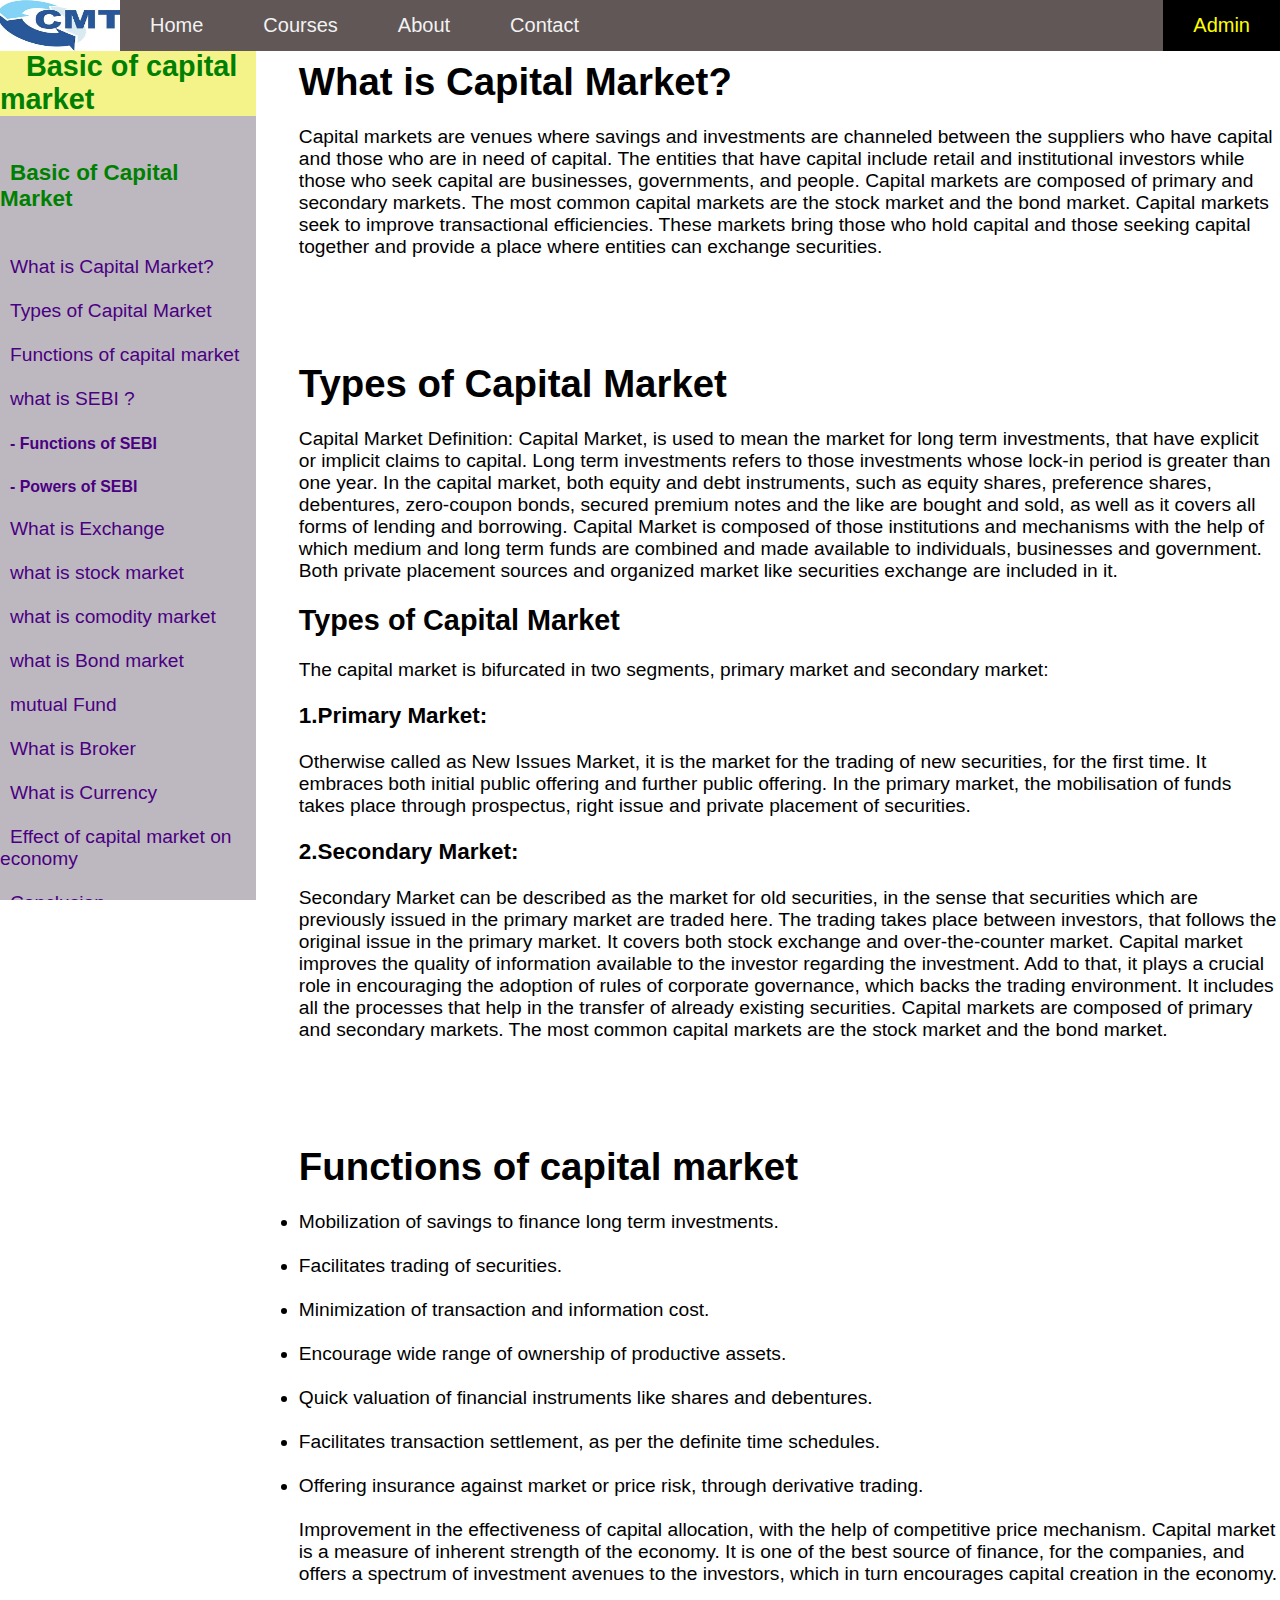
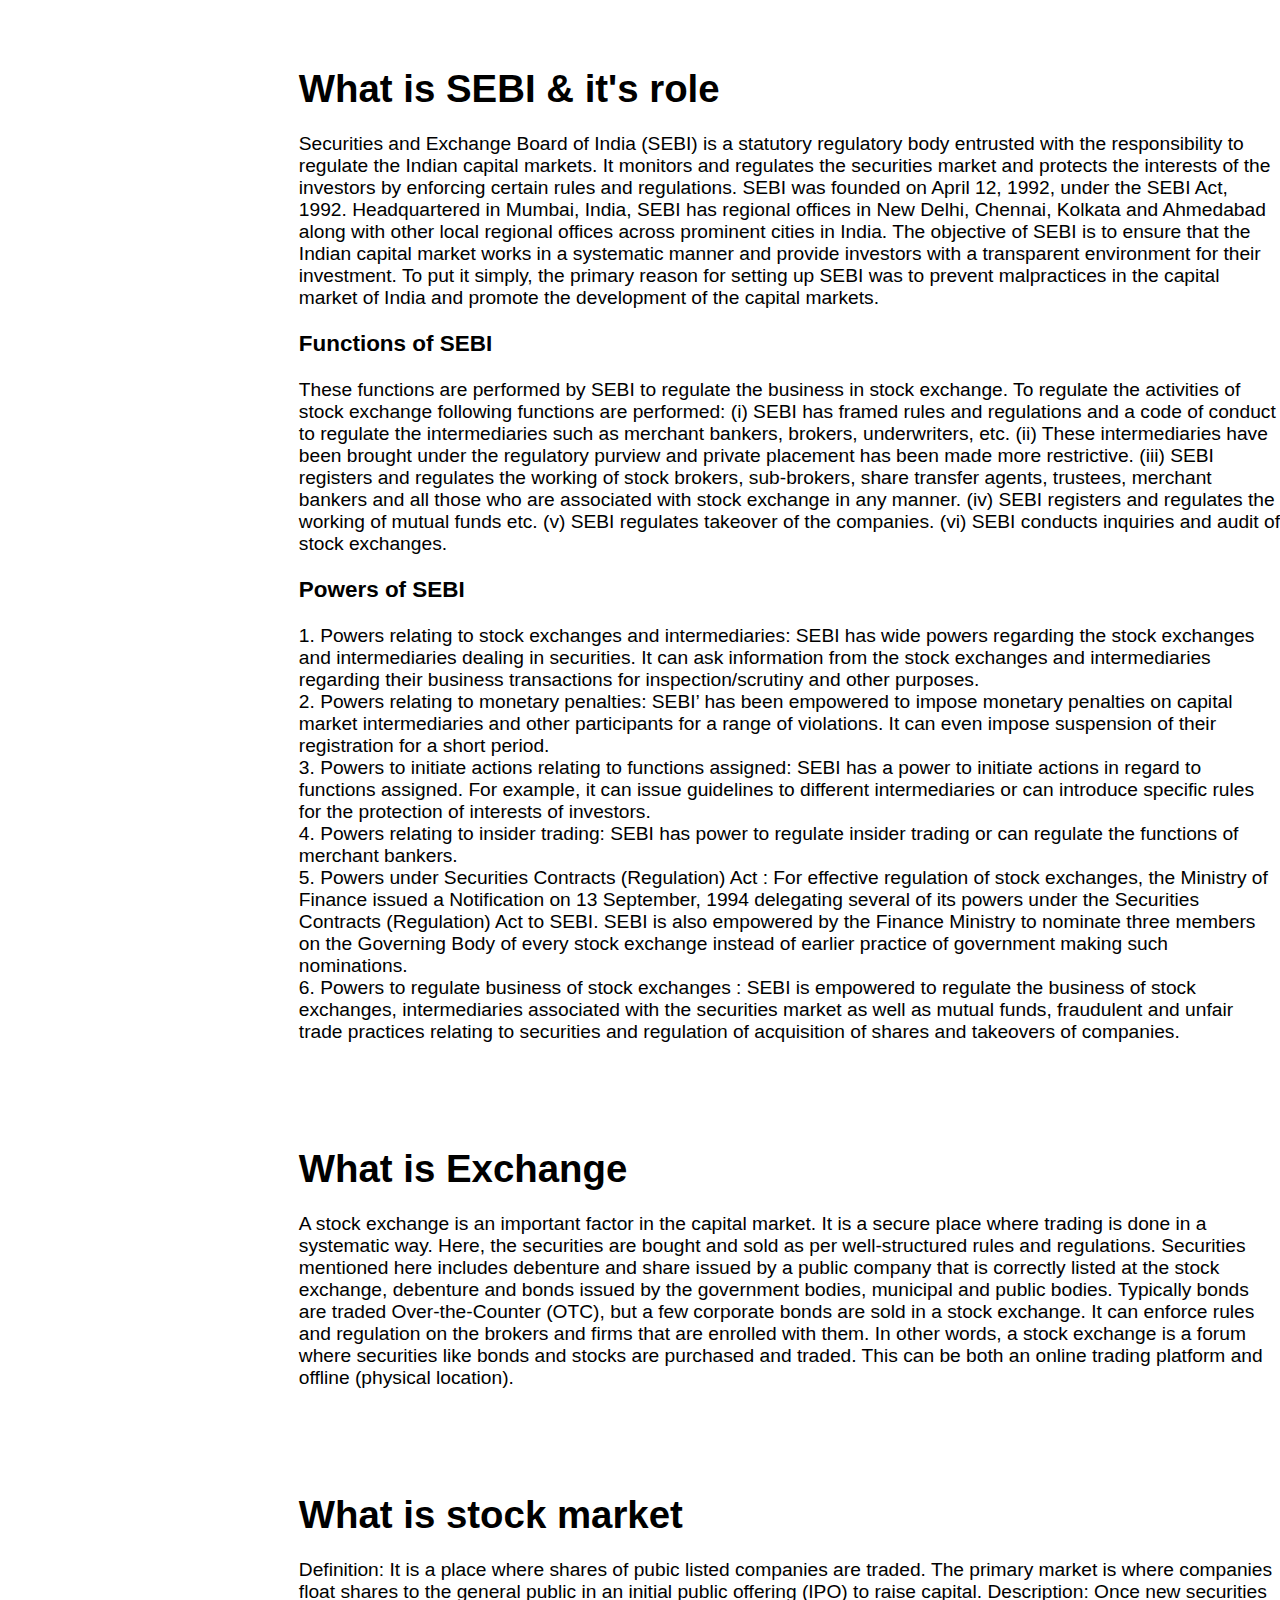
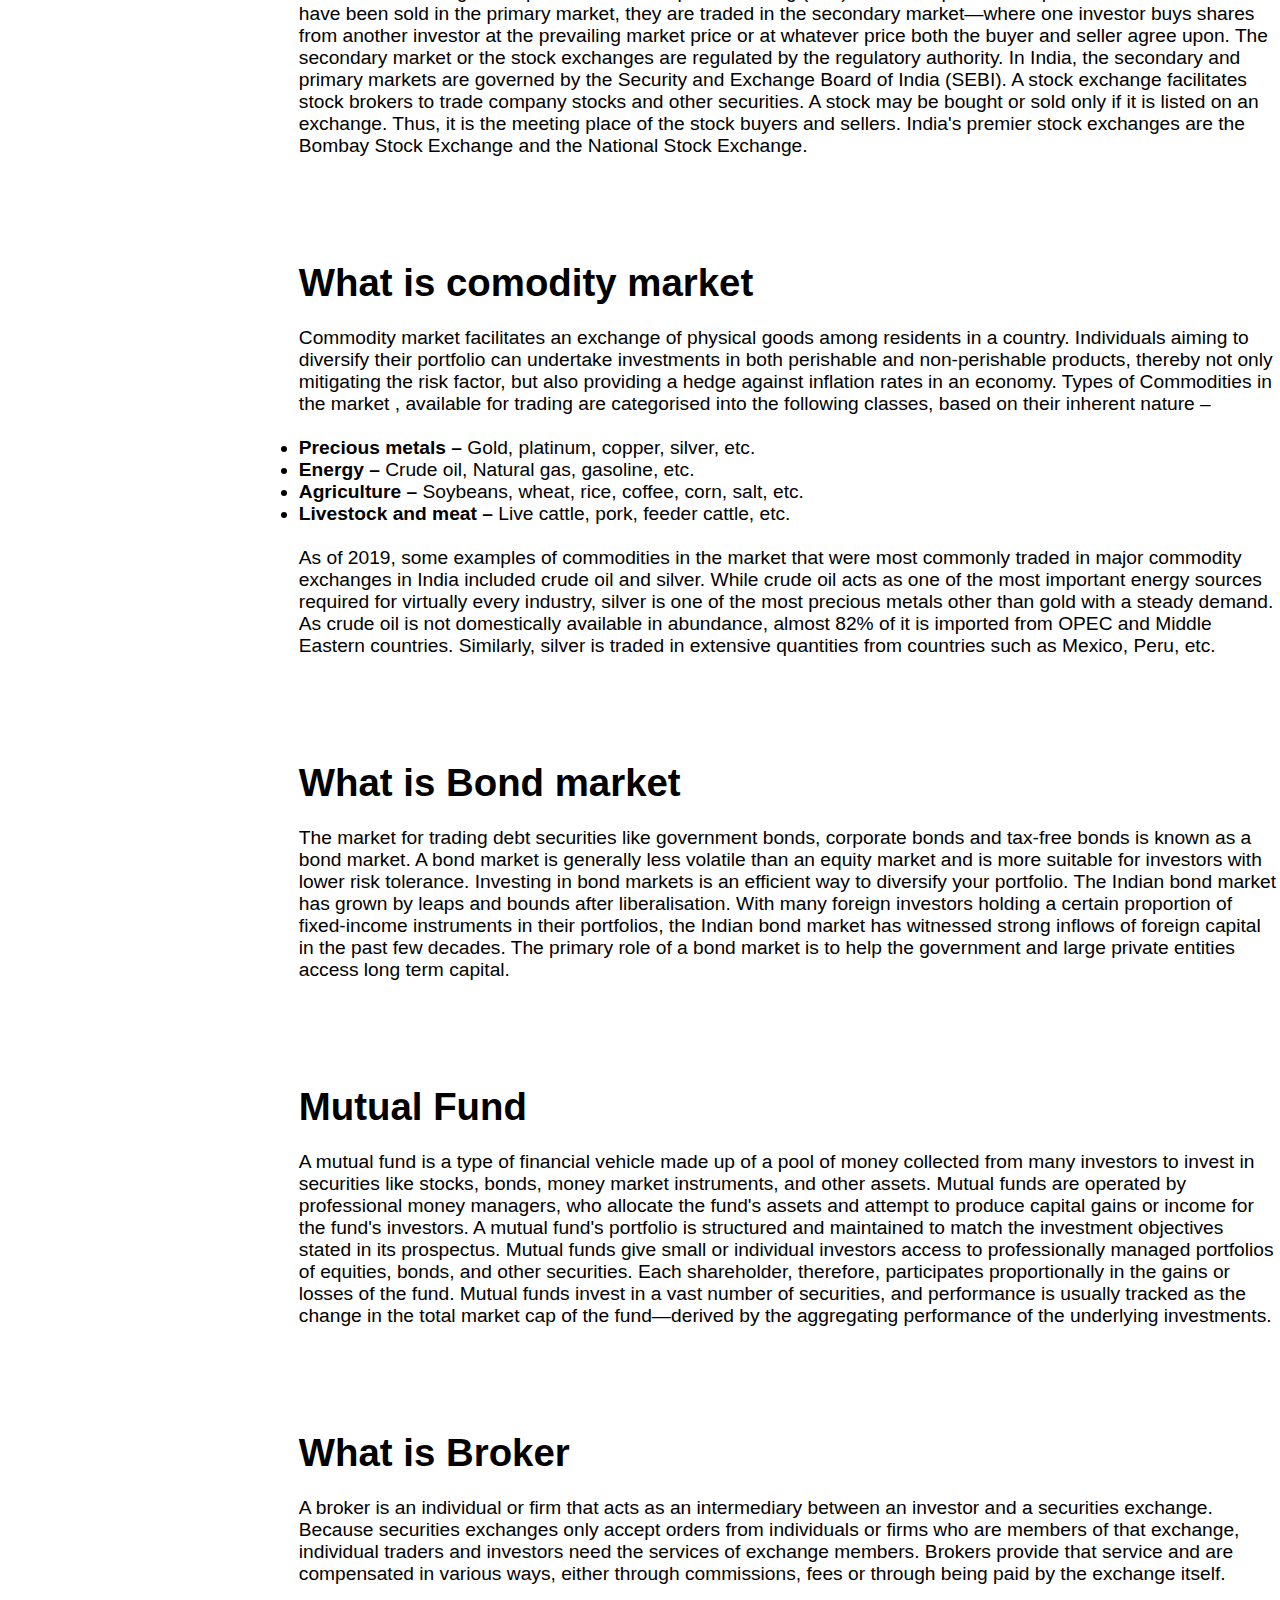
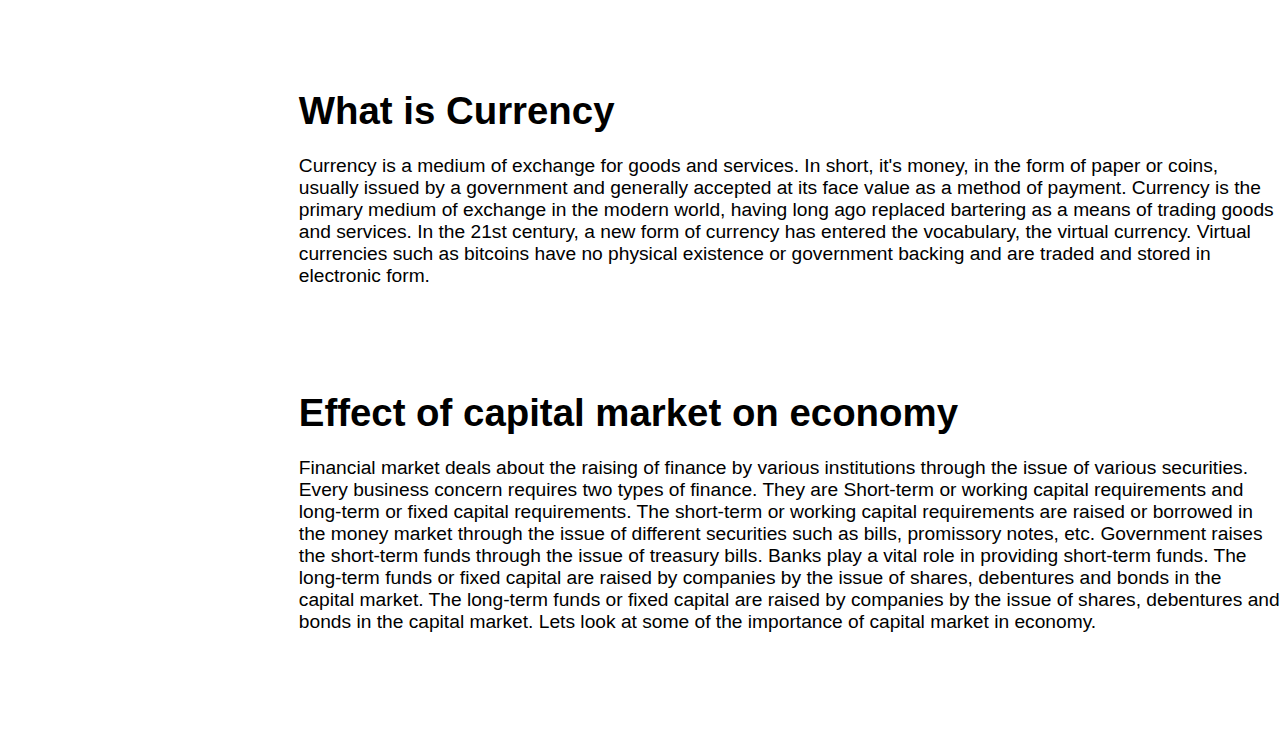
==== basic_cm.html @ cdf7323b "add some courses" ====
<head>
    <meta charset="UTF-8">
    <meta name="viewport" content="width=device-width, initial-scale=1.0">
    <title>Document</title>
    <link rel="stylesheet" href="course.css">

</head>

<body>
    <!-- navbar -->

    <div class="menu">
        <img class="m-i" src="img/logo.jpg">
        <a href="index.html#home">Home</a>
        <a href="index.html#course">Courses</a>
        <a href="index.html#about">About</a>
        <a href="index.html#contact">Contact</a>
        <div class="menu-right">
            <a href="admin.html">Admin</a>
        </div>
    </div>

    <nav class="sidebar">
        <div>
            <div class="text" style="background-color: rgb(243, 243, 137);">
                <h2 style="color: green;">&nbsp;&nbsp;Basic of&nbsp;capital market</h2>

            </div><br><br>
            <ul>
                <h3 id="h3" style="color: green;">Basic of Capital Market</h3><br><br>

                <li> <a href="#capital_market"> What is Capital Market?</a></li><br>
                <li> <a href="#types"> Types of Capital Market</a></li><br>
                <li> <a href="#function"> Functions of capital market</a></li><br>
                <li> <a href="#sebi"> what is SEBI ?</a> </li><br>
                <li> <a href="#SEBI_fun">
                        <h5> - Functions of SEBI </h5>
                    </a></li><br>
                <li> <a href="#SEBI_powers">
                        <h5> - Powers of SEBI</h5>
                    </a> </li><br>
                <li> <a href="#exchange"> What is Exchange </a></li><br>
                <li> <a href="#stock_market"> what is stock market </a></li><br>
                <li> <a href="#comodity"> what is comodity market </a></li><br>
                <li> <a href="#bond"> what is Bond market</a> </li><br>
                <li> <a href="#mf"> mutual Fund </a></li><br>
                <li> <a href="#broker"> What is Broker </a></li><br>
                <li> <a href="#currency"> What is Currency</a></li><br>
                <li> <a href="#effects"> Effect of capital market on economy</a></li><br>
                <li> <a href="#conclusion"> Conclusion</a></li><br>

            </ul>
        </div>
    </nav>

    <div class="discription">
        <section id="capital_market">
            <h1>What is Capital Market?</h1><br>
            <p>Capital markets are venues where savings and investments are channeled between the suppliers who have
                capital and those who are in need of capital. The entities that have capital include retail and
                institutional investors while those who seek capital are businesses, governments, and people.

                Capital markets are composed of primary and secondary markets. The most common capital markets are the
                stock market and the bond market.

                Capital markets seek to improve transactional efficiencies. These markets bring those who hold capital
                and those seeking capital together and provide a place where entities can exchange securities.</p>
        </section><br><br>
        <section id="types">
            <h1>Types of Capital Market</h1><br>
            <p>Capital Market
                Definition: Capital Market, is used to mean the market for long term investments, that have explicit or
                implicit claims to capital. Long term investments refers to those investments whose lock-in period is
                greater than one year.

                In the capital market, both equity and debt instruments, such as equity shares, preference shares,
                debentures, zero-coupon bonds, secured premium notes and the like are bought and sold, as well as it
                covers all forms of lending and borrowing.

                Capital Market is composed of those institutions and mechanisms with the help of which medium and long
                term funds are combined and made available to individuals, businesses and government. Both private
                placement sources and organized market like securities exchange are included in it.
            <ul><br>

                <h2> Types of Capital Market</h2><br>
                The capital market is bifurcated in two segments, primary market and secondary market:
                <br><br>

                <h3>1.Primary Market:</h3><br> Otherwise called as New Issues Market, it is the market for the trading
                of new
                securities, for the first time. It embraces both initial public offering and further public offering. In
                the primary market, the mobilisation of funds takes place through prospectus, right issue and private
                placement of securities. <br><br>

                <h3>2.Secondary Market:</h3><br> Secondary Market can be described as the market for old securities, in
                the
                sense that
                securities which are previously issued in the primary market are traded here. The trading takes place
                between investors, that follows the original issue in the primary market. It covers both stock exchange
                and over-the-counter market.
                Capital market improves the quality of information available to the investor regarding the investment.
                Add to that, it plays a crucial role in encouraging the adoption of rules of corporate governance, which
                backs the trading environment. It includes all the processes that help in the transfer of already
                existing securities.


                Capital markets are composed of primary and secondary markets. The most common capital markets are the
                stock market and the bond market.</p>
        </section><br><br>
        <section id="function">
            <h1>Functions of capital market</h1><br>
            <p>
            <ul>
                <li>Mobilization of savings to finance long term investments.</li><br>
                <li>Facilitates trading of securities.</li><br>
                <li>Minimization of transaction and information cost.</li><br>
                <li> Encourage wide range of ownership of productive assets.</li><br>
                <li> Quick valuation of financial instruments like shares and debentures.</li><br>
                <li>Facilitates transaction settlement, as per the definite time schedules.</li><br>
                <li>Offering insurance against market or price risk, through derivative trading.</li><br>
            </ul>
            Improvement in the effectiveness of capital allocation, with the help of competitive price mechanism.
            Capital market is a measure of inherent strength of the economy. It is one of the best source of
            finance, for the companies, and offers a spectrum of investment avenues to the investors, which in turn
            encourages capital creation in the economy.</p><br>

        </section>
        <section id="sebi">
            <h1>What is SEBI & it's role</h1><br>
            Securities and Exchange Board of India (SEBI) is a statutory regulatory body entrusted with the
            responsibility to regulate the Indian capital markets. It monitors and regulates the securities market and
            protects the interests of the investors by enforcing certain rules and regulations.

            SEBI was founded on April 12, 1992, under the SEBI Act, 1992. Headquartered in Mumbai, India, SEBI has
            regional offices in New Delhi, Chennai, Kolkata and Ahmedabad along with other local regional offices across
            prominent cities in India.

            The objective of SEBI is to ensure that the Indian capital market works in a systematic manner and provide
            investors with a transparent environment for their investment. To put it simply, the primary reason for
            setting up SEBI was to prevent malpractices in the capital market of India and promote the development of
            the capital markets.<br><br>

            <div id="SEBI_fun">
                <h3>Functions of SEBI</h3><br>
                <p>These functions are performed by SEBI to regulate the business in stock exchange. To regulate the
                    activities of stock exchange following functions are performed:

                    (i) SEBI has framed rules and regulations and a code of conduct to regulate the intermediaries such
                    as merchant bankers, brokers, underwriters, etc.

                    (ii) These intermediaries have been brought under the regulatory purview and private placement has
                    been made more restrictive.

                    (iii) SEBI registers and regulates the working of stock brokers, sub-brokers, share transfer agents,
                    trustees, merchant bankers and all those who are associated with stock exchange in any manner.

                    (iv) SEBI registers and regulates the working of mutual funds etc.

                    (v) SEBI regulates takeover of the companies.

                    (vi) SEBI conducts inquiries and audit of stock exchanges.</p>
            </div><br>
            <div id="SEBI_powers">
                <h3>Powers of SEBI</h3><br>
                <p>1. Powers relating to stock exchanges and intermediaries: SEBI has wide powers
                    regarding the stock exchanges and intermediaries dealing in securities. It can ask
                    information from the stock exchanges and intermediaries regarding their business
                    transactions for inspection/scrutiny and other purposes.<br>
                    2. Powers relating to monetary penalties: SEBI’ has been empowered to impose
                    monetary penalties on capital market intermediaries and other participants for a
                    range of violations. It can even impose suspension of their registration for a short
                    period.<br>
                    3. Powers to initiate actions relating to functions assigned: SEBI has a power to
                    initiate actions in regard to functions assigned. For example, it can issue guidelines to
                    different intermediaries or can introduce specific rules for the protection of interests of
                    investors.<br>
                    4. Powers relating to insider trading: SEBI has power to regulate insider trading or
                    can regulate the functions of merchant bankers.<br>
                    5. Powers under Securities Contracts (Regulation) Act : For effective regulation of
                    stock exchanges, the Ministry of Finance issued a Notification on 13 September,
                    1994 delegating several of its powers under the Securities Contracts (Regulation) Act
                    to SEBI. SEBI is also empowered by the Finance Ministry to nominate three
                    members on the Governing Body of every stock exchange instead of earlier practice
                    of government making such nominations.<br>
                    6. Powers to regulate business of stock exchanges : SEBI is empowered to regulate
                    the business of stock exchanges, intermediaries associated with the securities
                    market as well as mutual funds, fraudulent and unfair trade practices relating to
                    securities and regulation of acquisition of shares and takeovers of companies.

                </p>
            </div>
        </section><br><br>
        <section id="exchange">
            <h1>What is Exchange </h1><br>
            <p> A stock exchange is an important factor in the capital market. It is a secure place where trading is
                done
                in a systematic way. Here, the securities are bought and sold as per well-structured rules and
                regulations. Securities mentioned here includes debenture and share issued by a public company that is
                correctly listed at the stock exchange, debenture and bonds issued by the government bodies, municipal
                and public bodies.
                Typically bonds are traded Over-the-Counter (OTC), but a few corporate bonds are sold in a stock
                exchange. It can enforce rules and regulation on the brokers and firms that are enrolled with them. In
                other words, a stock exchange is a forum where securities like bonds and stocks are purchased and
                traded. This can be both an online trading platform and offline (physical location).</p>
        </section><br><br>
        <section id="stock_market">
            <h1>What is stock market</h1><br>
            <p>Definition: It is a place where shares of pubic listed companies are traded. The primary market is where
                companies float shares to the general public in an initial public offering (IPO) to raise capital.

                Description: Once new securities have been sold in the primary market, they are traded in the secondary
                market—where one investor buys shares from another investor at the prevailing market price or at
                whatever price both the buyer and seller agree upon. The secondary market or the stock exchanges are
                regulated by the regulatory authority. In India, the secondary and primary markets are governed by the
                Security and Exchange Board of India (SEBI).

                A stock exchange facilitates stock brokers to trade company stocks and other securities. A stock may be
                bought or sold only if it is listed on an exchange. Thus, it is the meeting place of the stock buyers
                and sellers. India's premier stock exchanges are the Bombay Stock Exchange and the National Stock
                Exchange.</p>
        </section><br><br>
        <section id="comodity">
            <h1>What is comodity market</h1><br>
            <p>Commodity market facilitates an exchange of physical goods among residents in a country. Individuals
                aiming to diversify their portfolio can undertake investments in both perishable and non-perishable
                products, thereby not only mitigating the risk factor, but also providing a hedge against inflation
                rates in an economy.

                Types of Commodities in the market , available for trading are categorised into the following classes,
                based on their inherent nature – <br><br>
            <ul>
                <li><b>Precious metals –</b> Gold, platinum, copper, silver, etc.</li>
                <li> <b>Energy –</b> Crude oil, Natural gas, gasoline, etc.</li>
                <li> <b>Agriculture –</b> Soybeans, wheat, rice, coffee, corn, salt, etc.</li>
                <li> <b>Livestock and meat –</b> Live cattle, pork, feeder cattle, etc.</li>
            </ul><br>

            As of 2019, some examples of commodities in the market that were most commonly traded in major commodity
            exchanges in India included crude oil and silver. While crude oil acts as one of the most important
            energy sources required for virtually every industry, silver is one of the most precious metals other
            than gold with a steady demand.

            As crude oil is not domestically available in abundance, almost 82% of it is imported from OPEC and
            Middle Eastern countries. Similarly, silver is traded in extensive quantities from countries such as
            Mexico, Peru, etc.</p>

        </section><br><br>
        <section id="bond">
            <h1>What is Bond market</h1><br>
            <p>The market for trading debt securities like government bonds, corporate bonds and tax-free bonds is known
                as a bond market. A bond market is generally less volatile than an equity market and is more suitable
                for investors with lower risk tolerance. Investing in bond markets is an efficient way to diversify your
                portfolio. The Indian bond market has grown by leaps and bounds after liberalisation. With many foreign
                investors holding a certain proportion of fixed-income instruments in their portfolios, the Indian bond
                market has witnessed strong inflows of foreign capital in the past few decades. The primary role of a
                bond market is to help the government and large private entities access long term capital.</p>
        </section><br><br>
        <section id="mf">
            <h1>Mutual Fund</h1><br>
            <p>A mutual fund is a type of financial vehicle made up of a pool of money collected from many investors to
                invest in securities like stocks, bonds, money market instruments, and other assets. Mutual funds are
                operated by professional money managers, who allocate the fund's assets and attempt to produce capital
                gains or income for the fund's investors. A mutual fund's portfolio is structured and maintained to
                match the investment objectives stated in its prospectus.

                Mutual funds give small or individual investors access to professionally managed portfolios of equities,
                bonds, and other securities. Each shareholder, therefore, participates proportionally in the gains or
                losses of the fund. Mutual funds invest in a vast number of securities, and performance is usually
                tracked as the change in the total market cap of the fund—derived by the aggregating performance of the
                underlying investments.</p>

        </section><br><br>
        <section id="broker">
            <h1>What is Broker</h1><br>
            <p>A broker is an individual or firm that acts as an intermediary between an investor and a securities
                exchange. Because securities exchanges only accept orders from individuals or firms who are members of
                that exchange, individual traders and investors need the services of exchange members. Brokers provide
                that service and are compensated in various ways, either through commissions, fees or through being paid
                by the exchange itself.﻿</p>

        </section><br><br>
        <section id="currency">
            <h1>What is Currency</h1><br>
            <p>Currency is a medium of exchange for goods and services. In short, it's money, in the form of paper or
                coins, usually issued by a government and generally accepted at its face value as a method of payment.

                Currency is the primary medium of exchange in the modern world, having long ago replaced bartering as a
                means of trading goods and services.

                In the 21st century, a new form of currency has entered the vocabulary, the virtual currency. Virtual
                currencies such as bitcoins have no physical existence or government backing and are traded and stored
                in electronic form.</p>

        </section><br><br>
        <section id="effects">
            <h1>Effect of capital market on economy</h1><br>
            <p>Financial market deals about the raising of finance by various institutions through the issue of various
                securities. Every business concern requires two types of finance. They are Short-term or working capital
                requirements and long-term or fixed capital requirements. The short-term or working capital requirements
                are raised or borrowed in the money market through the issue of different securities such as bills,
                promissory notes, etc.

                Government raises the short-term funds through the issue of treasury bills. Banks play a vital role in
                providing short-term funds. The long-term funds or fixed capital are raised by companies by the issue of
                shares, debentures and bonds in the capital market. The long-term funds or fixed capital are raised by
                companies by the issue of shares, debentures and bonds in the capital market. Lets look at some of the
                importance of capital market in economy.</p><br><br><br><br><br>

    </div>



</body>


</html>
---- course.css ----
* {
    padding: 0;
    margin: 0;
    font-family: Arial, Helvetica, sans-serif;
}

.main-page {
    background-color: #e8ebf0;
}

/* nav */

.menu a {
    float: left;
    color: #f2f2f2;
    text-align: center;
    padding: 14px 30px;
    text-decoration: none;
    font-size: 20px;
}

.menu {
    width: 100%;
    position: fixed;
    background-color: rgb(97, 87, 87);
    z-index: 80;
    overflow: hidden;
}

.m-i {
    float: left;
    height: 51px;
    width: 120px;
}

.menu-right a {
    background-color: black;
    float: right;
    color: yellow;
}

.menu-right {
    float: right;
}

.menu a:hover {
    background-color: rgb(33, 192, 33);
    color: black;
    transition: 0.40s;
}

.menu-right a:hover {
    background-color: skyblue;
    color: black;
}

.text {
    padding-top: 50px;
}

.sidebar {
    list-style-type: none;
    display: block;
    position: fixed;
    width: 20%;
    height: 100%;
    /* left: 0; */
    /* top: 0; */
    background: rgb(189, 184, 192);
    text-align: left;
    font-size: larger;
    /* padding-left: 10px; */
    overflow-y: scroll;
    text-indent: 10px;
}

.sidebar li a {
    color: indigo;
    text-decoration: none;
    cursor: pointer;
}

.sidebar li a:hover {
    background-color: rgb(153, 147, 147);
}
.discription {
    margin-left: 21%;
    font-size: larger;
    padding-left: 30px;
    /* position: sticky; */
}

.discription h1 {
    padding-top: 60px;
}
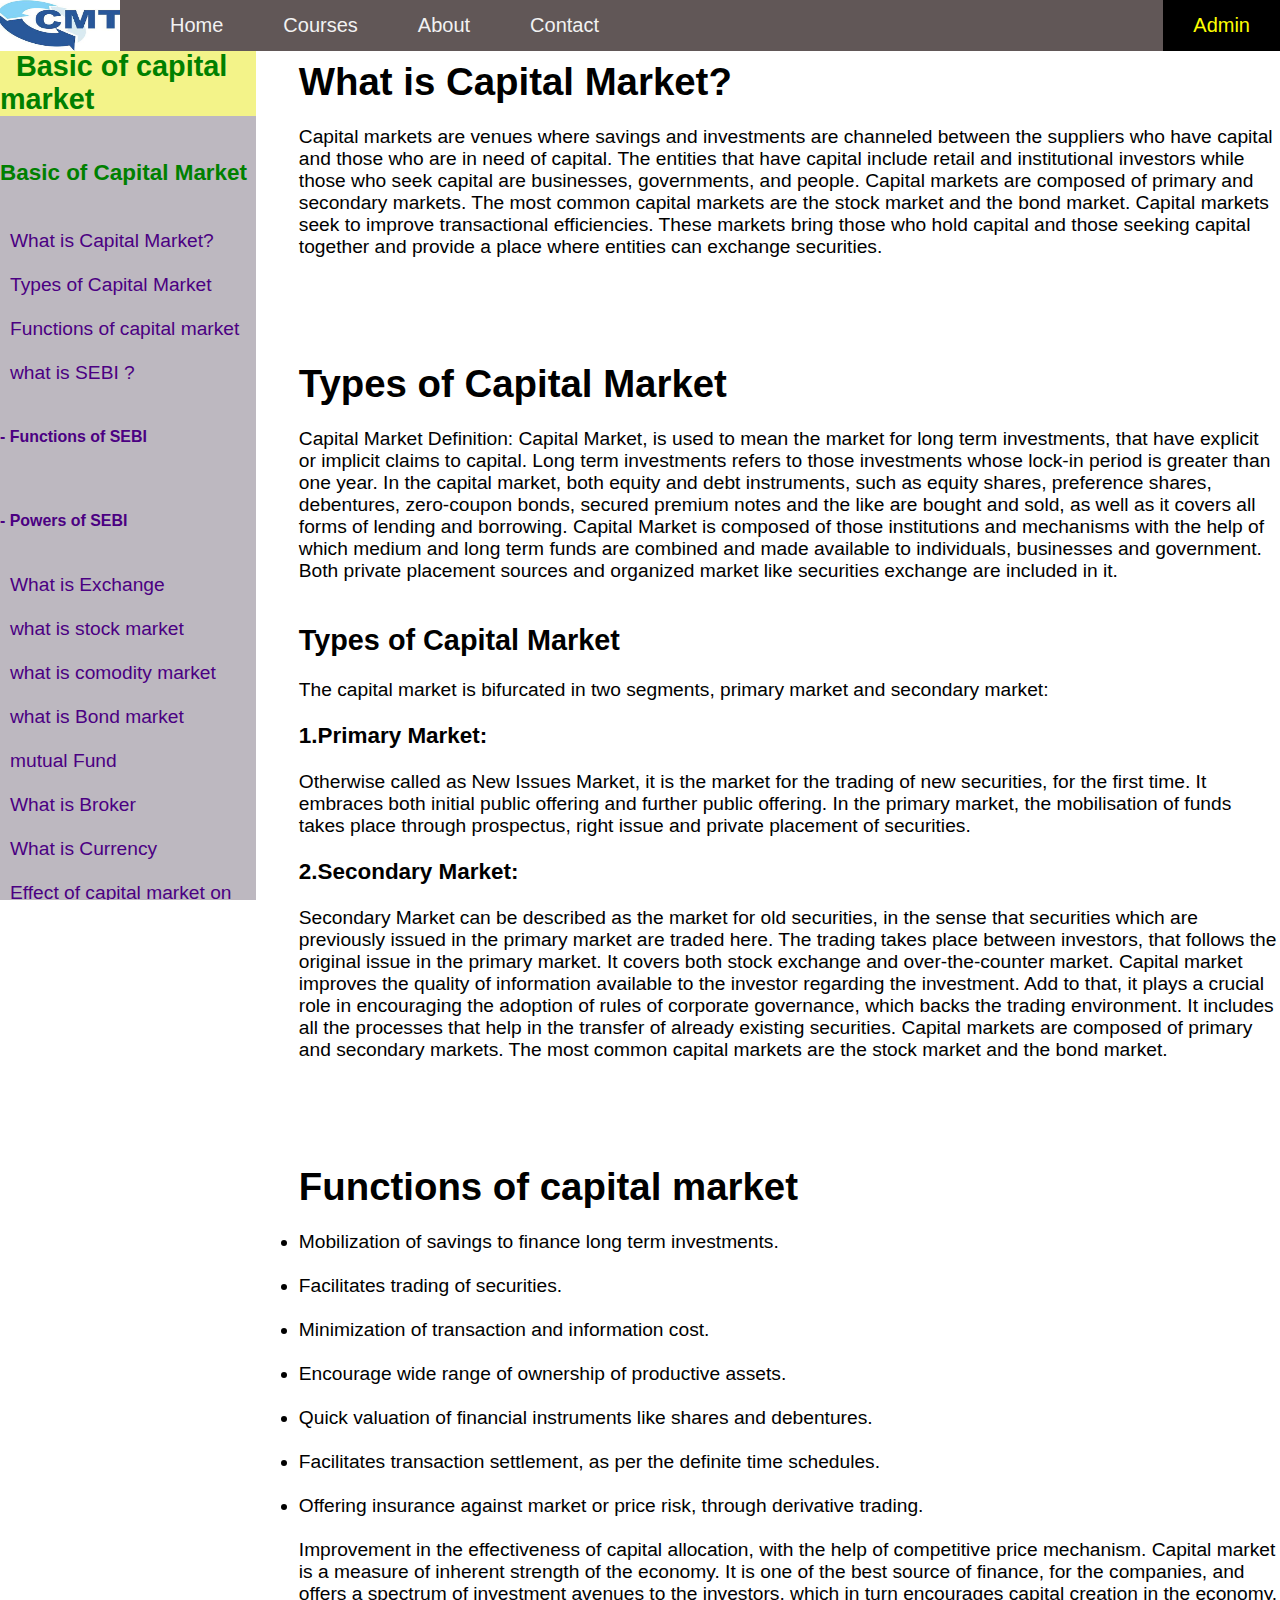
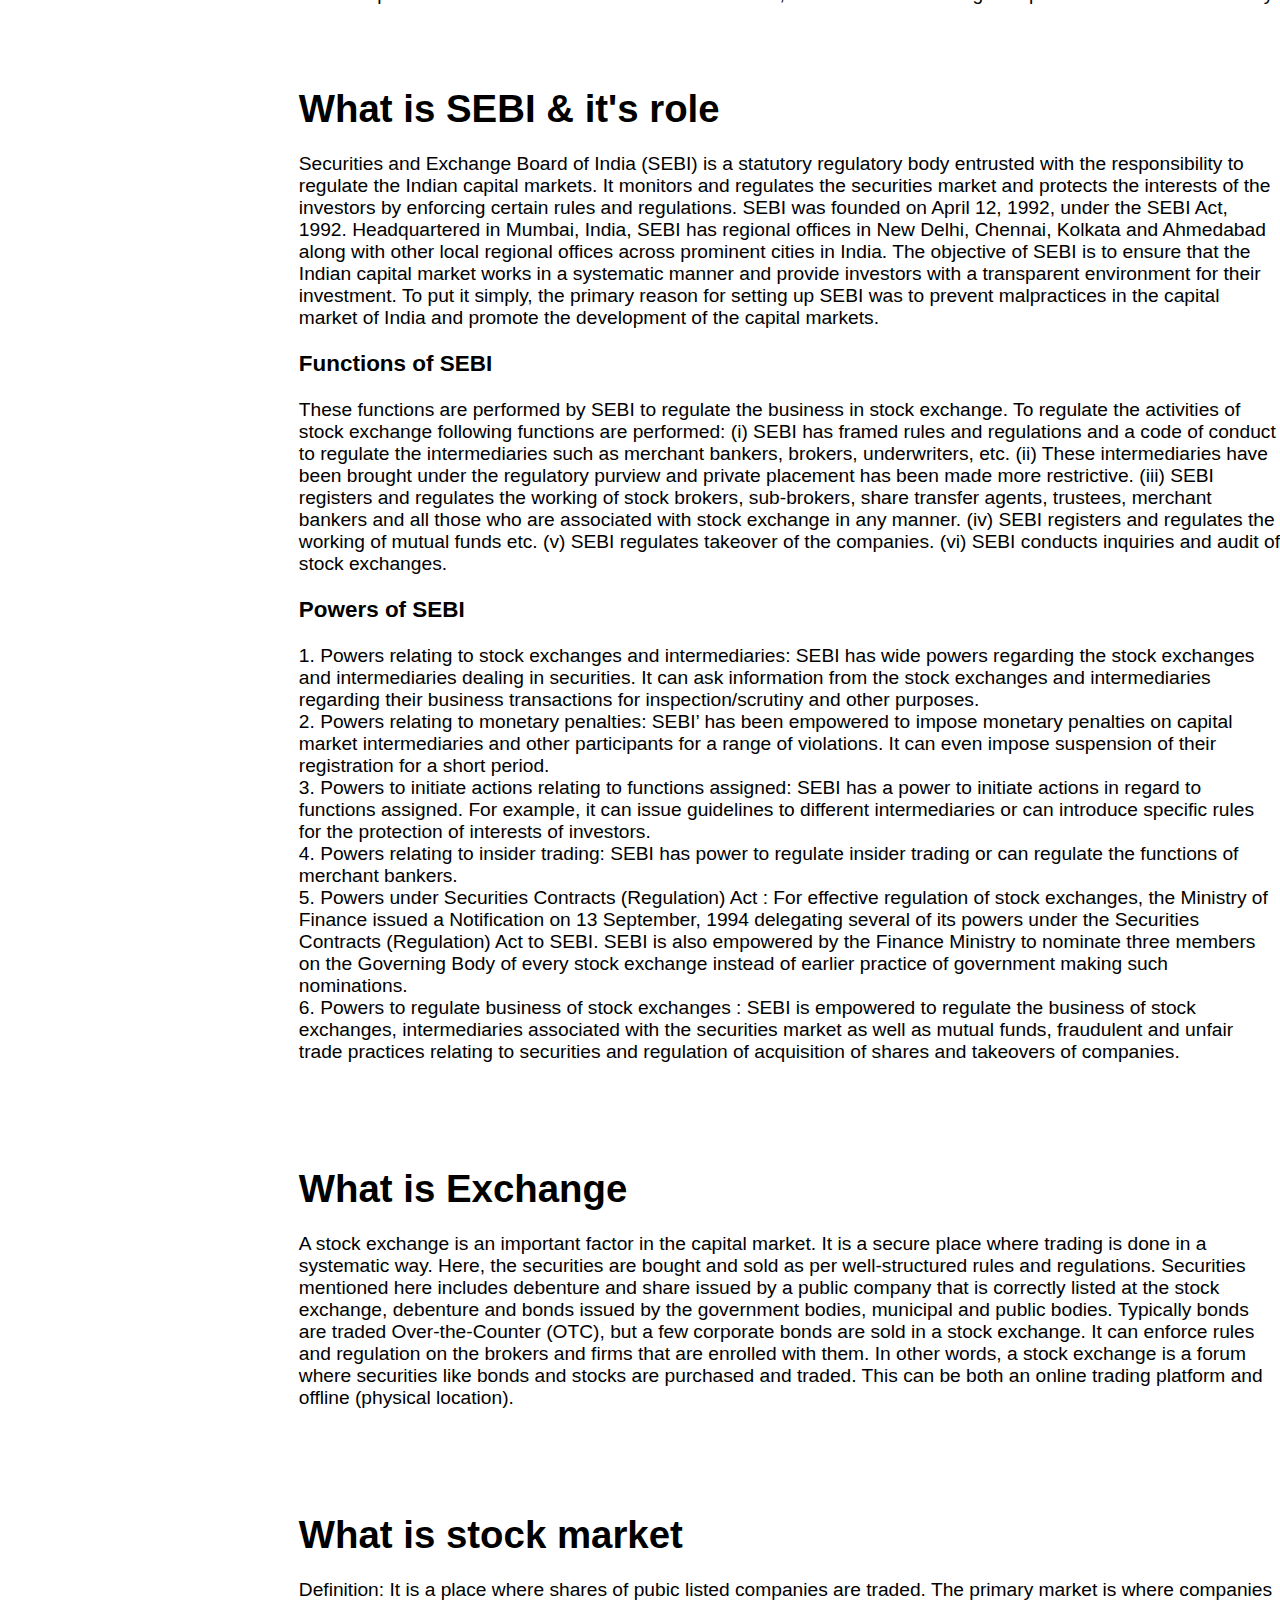
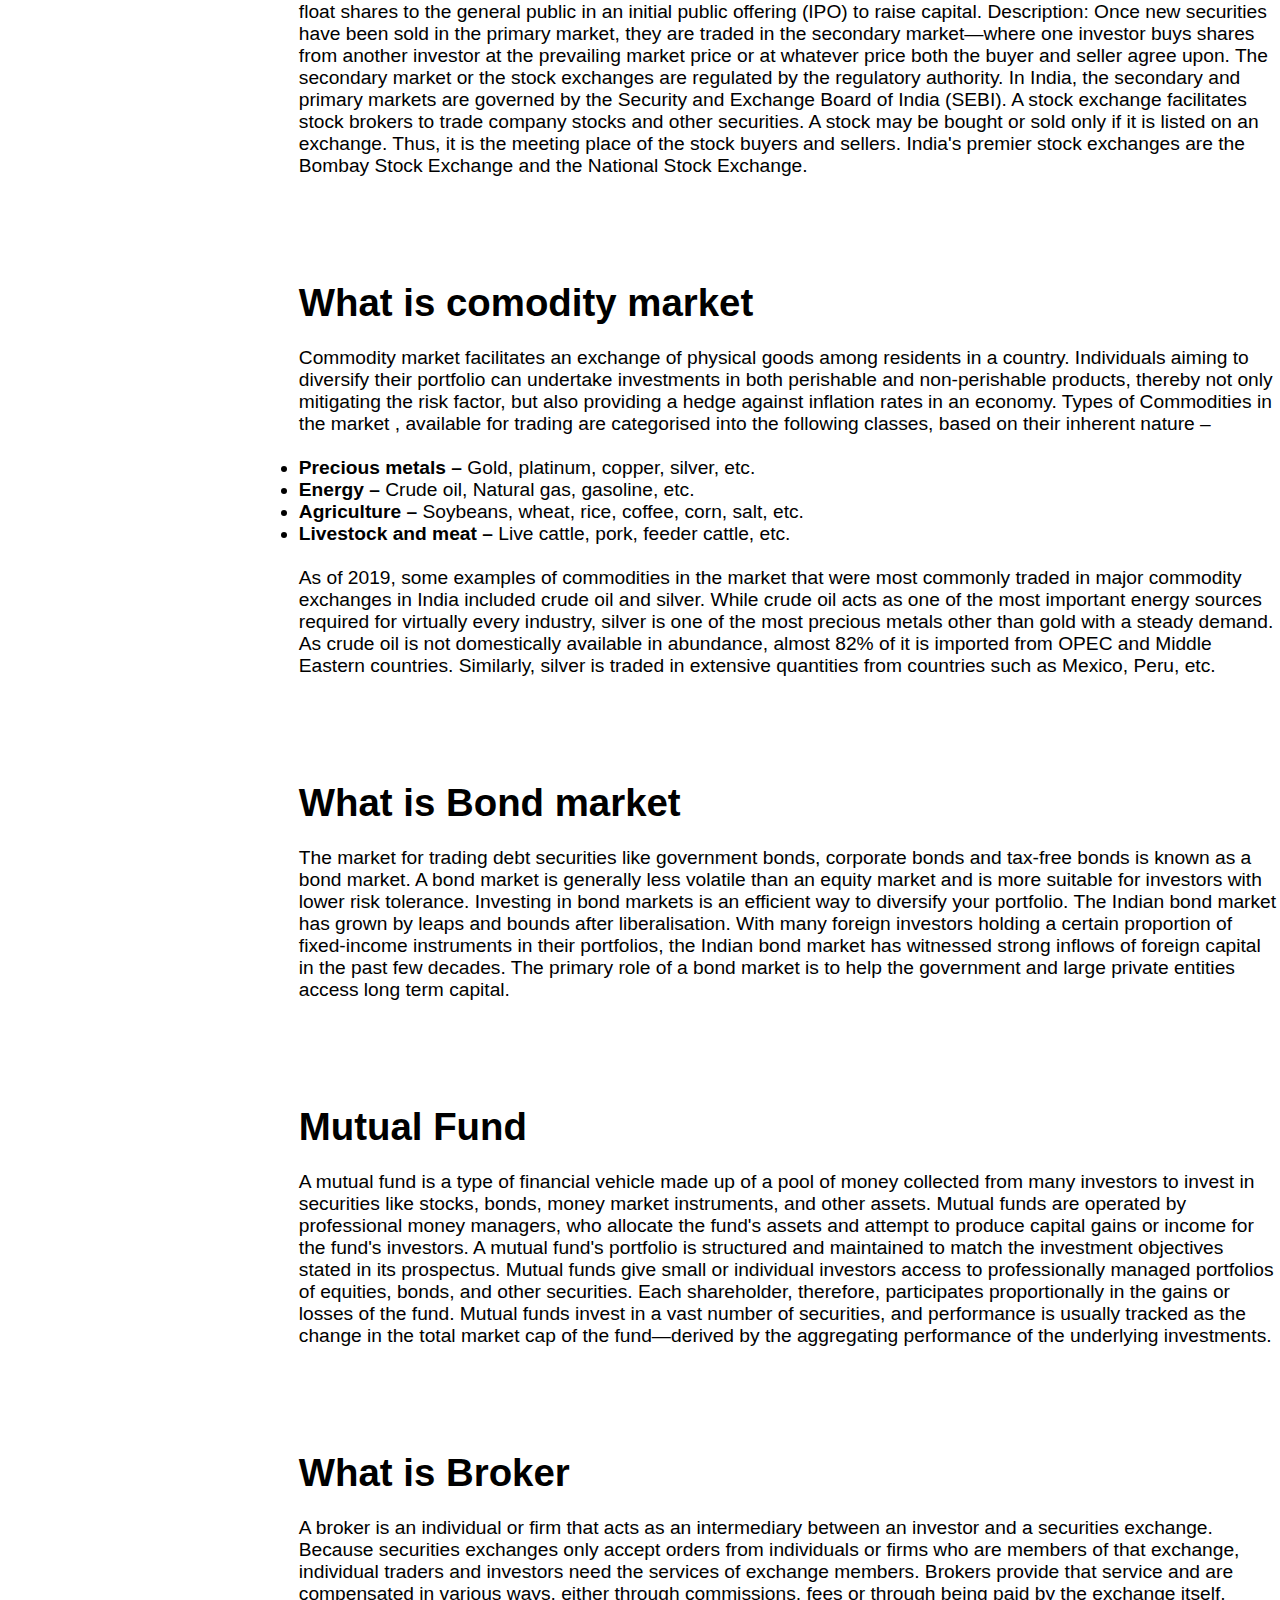
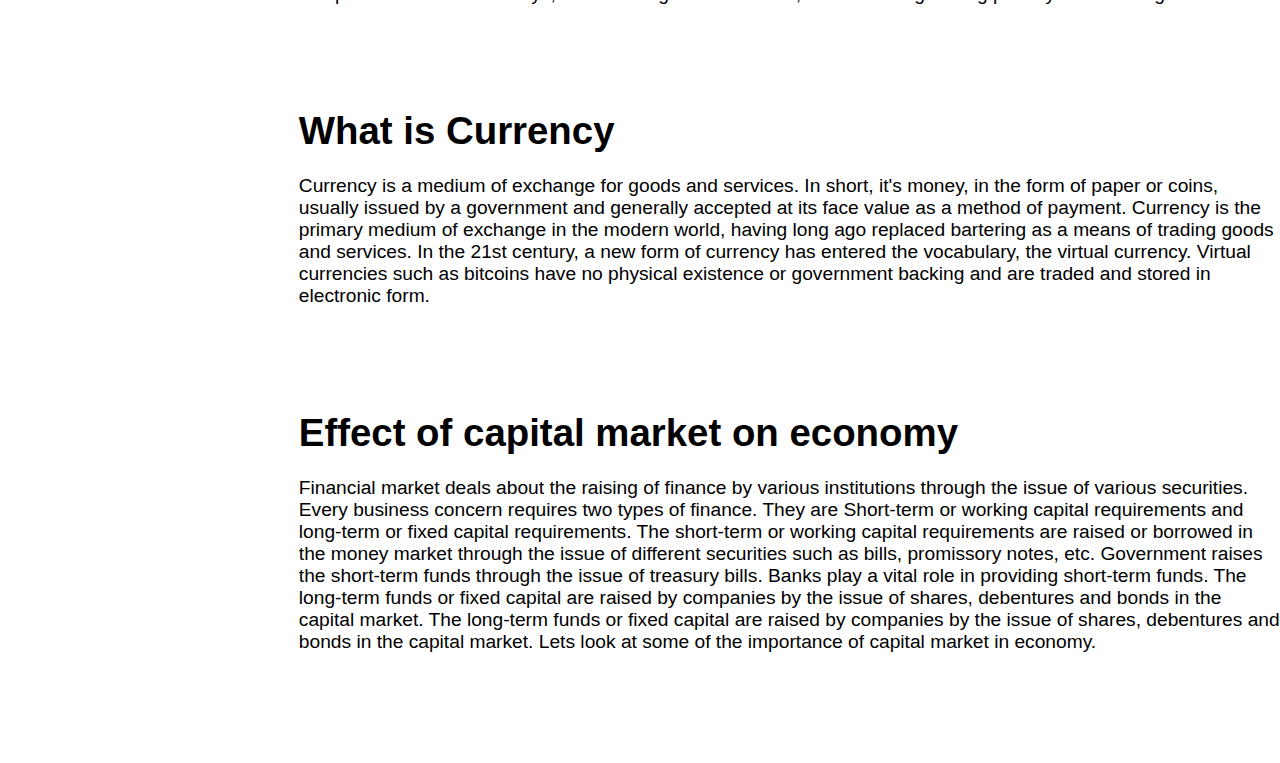
==== commit 9c63878d: "change some" ====
--- a/basic_cm.html
+++ b/basic_cm.html
@@ -1,7 +1,8 @@
 <head>
     <meta charset="UTF-8">
     <meta name="viewport" content="width=device-width, initial-scale=1.0">
-    <title>Document</title>
+    <link rel="shortcut icon" href="img/logo.jpg" type="image/x-icon">
+    <title>Basic Capital Market</title>
     <link rel="stylesheet" href="course.css">
 
 </head>
@@ -11,7 +12,7 @@
 
     <div class="menu">
         <img class="m-i" src="img/logo.jpg">
-        <a href="index.html#home">Home</a>
+        <a id="a1" href="index.html#home">Home</a>
         <a href="index.html#course">Courses</a>
         <a href="index.html#about">About</a>
         <a href="index.html#contact">Contact</a>
--- a/course.css
+++ b/course.css
@@ -43,7 +43,7 @@
     float: right;
 }
 
-.menu a:hover {
+/* .menu a:hover {
     background-color: rgb(33, 192, 33);
     color: black;
     transition: 0.40s;
@@ -52,7 +52,24 @@
 .menu-right a:hover {
     background-color: skyblue;
     color: black;
+} */
+
+.menu a:hover{
+    border-radius: 20px;
+    background-color: rgb(187, 178, 178);
+    color: black;
+    transition: 0.40s;
 }
+.menu-right a:hover{
+    border-radius: 0;
+    background-color: skyblue;
+    color: black;
+}
+#a1{
+   margin-left: 20px;
+}
+
+/* courses */
 
 .text {
     padding-top: 50px;
@@ -64,20 +81,17 @@
     position: fixed;
     width: 20%;
     height: 100%;
-    /* left: 0; */
-    /* top: 0; */
     background: rgb(189, 184, 192);
     text-align: left;
     font-size: larger;
-    /* padding-left: 10px; */
     overflow-y: scroll;
-    text-indent: 10px;
 }
 
 .sidebar li a {
     color: indigo;
     text-decoration: none;
     cursor: pointer;
+    padding: 0px 10px;
 }
 
 .sidebar li a:hover {
@@ -87,9 +101,11 @@
     margin-left: 21%;
     font-size: larger;
     padding-left: 30px;
-    /* position: sticky; */
 }
 
 .discription h1 {
     padding-top: 60px;
+}
+.discription h2{
+    padding-top: 20px;
 }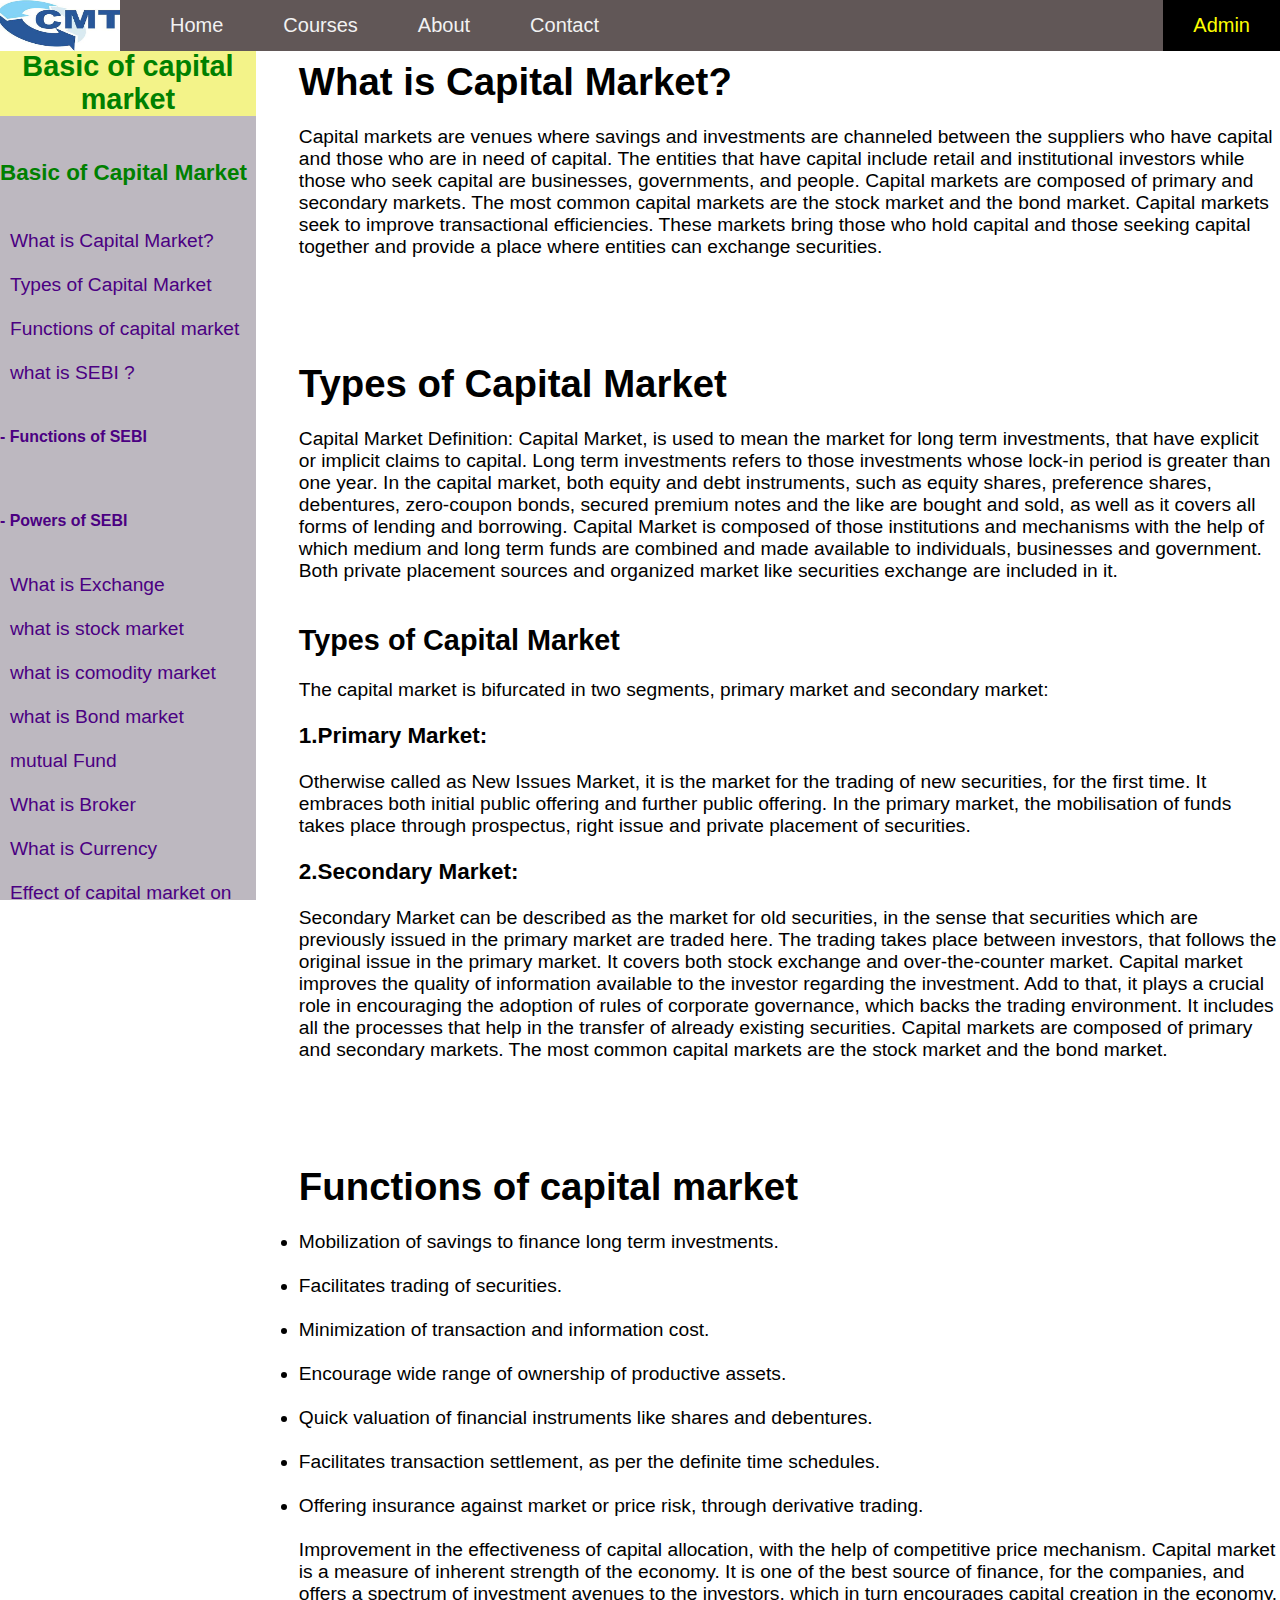
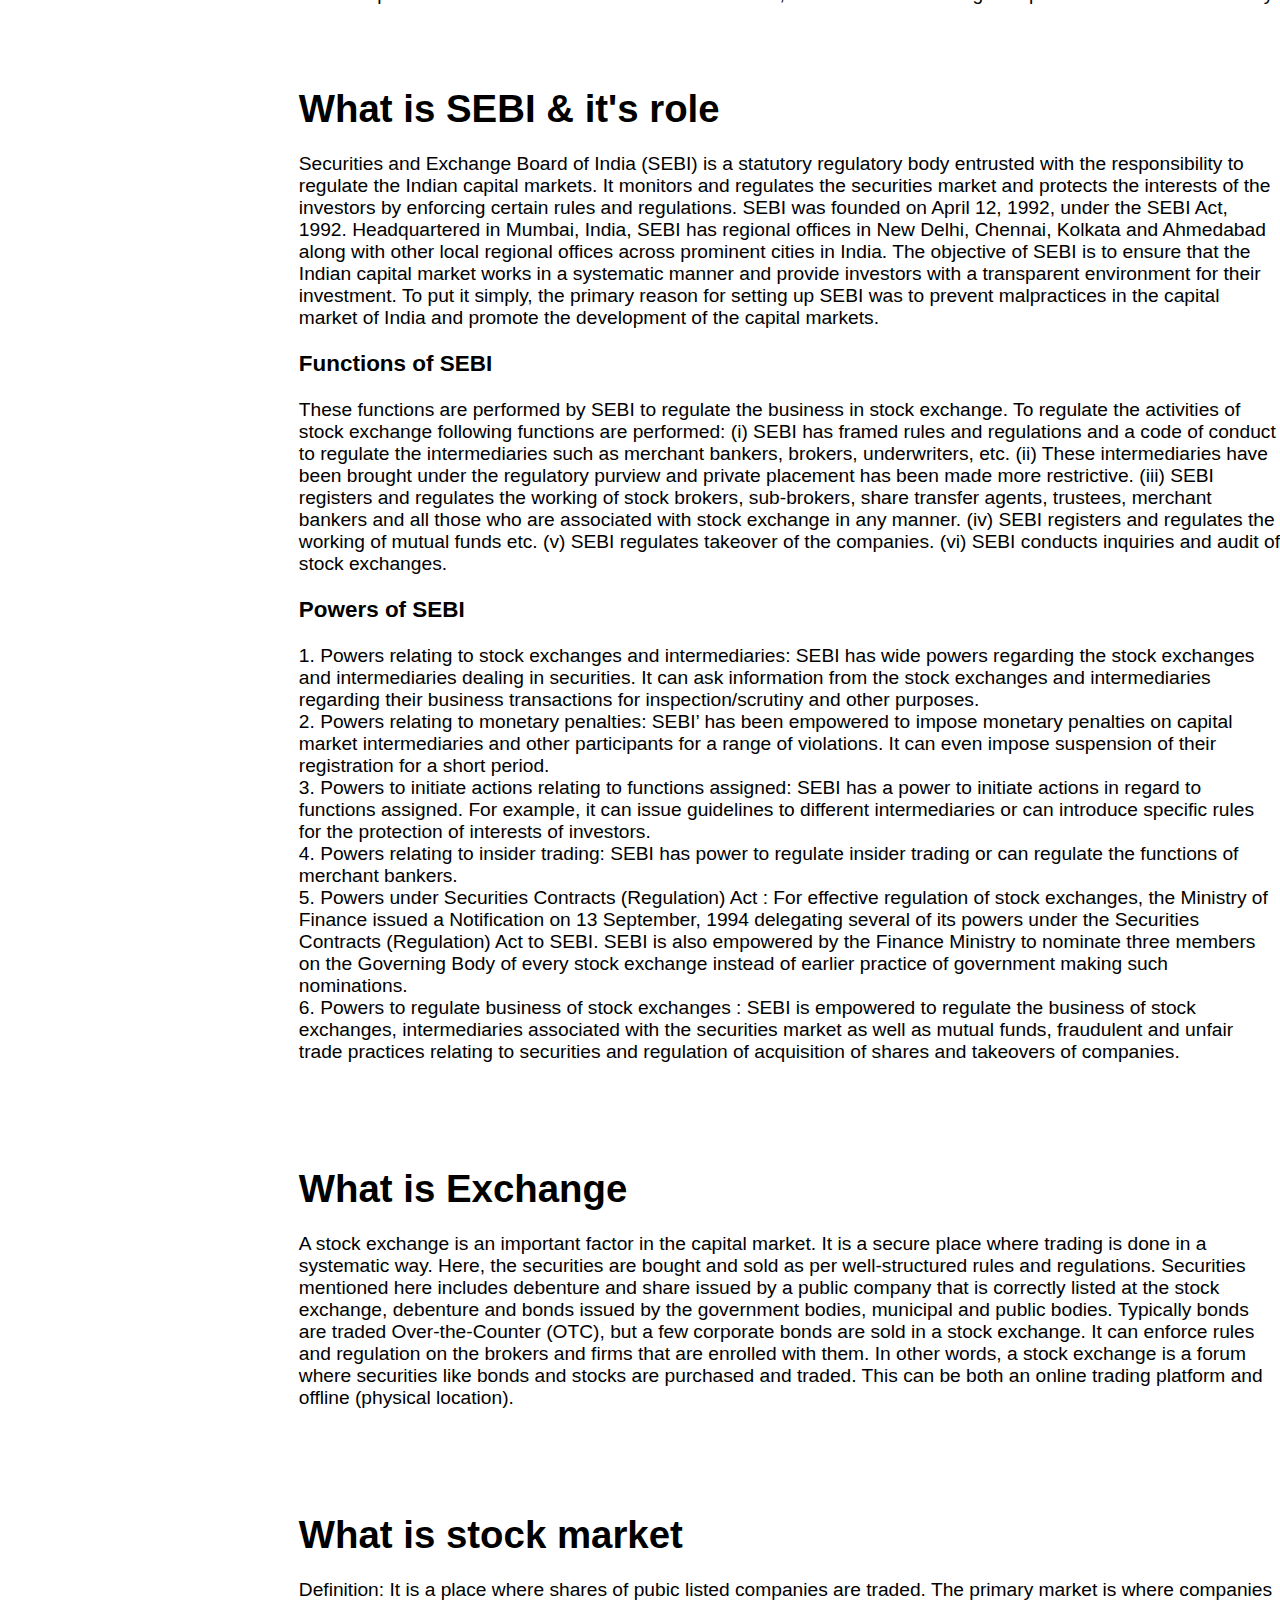
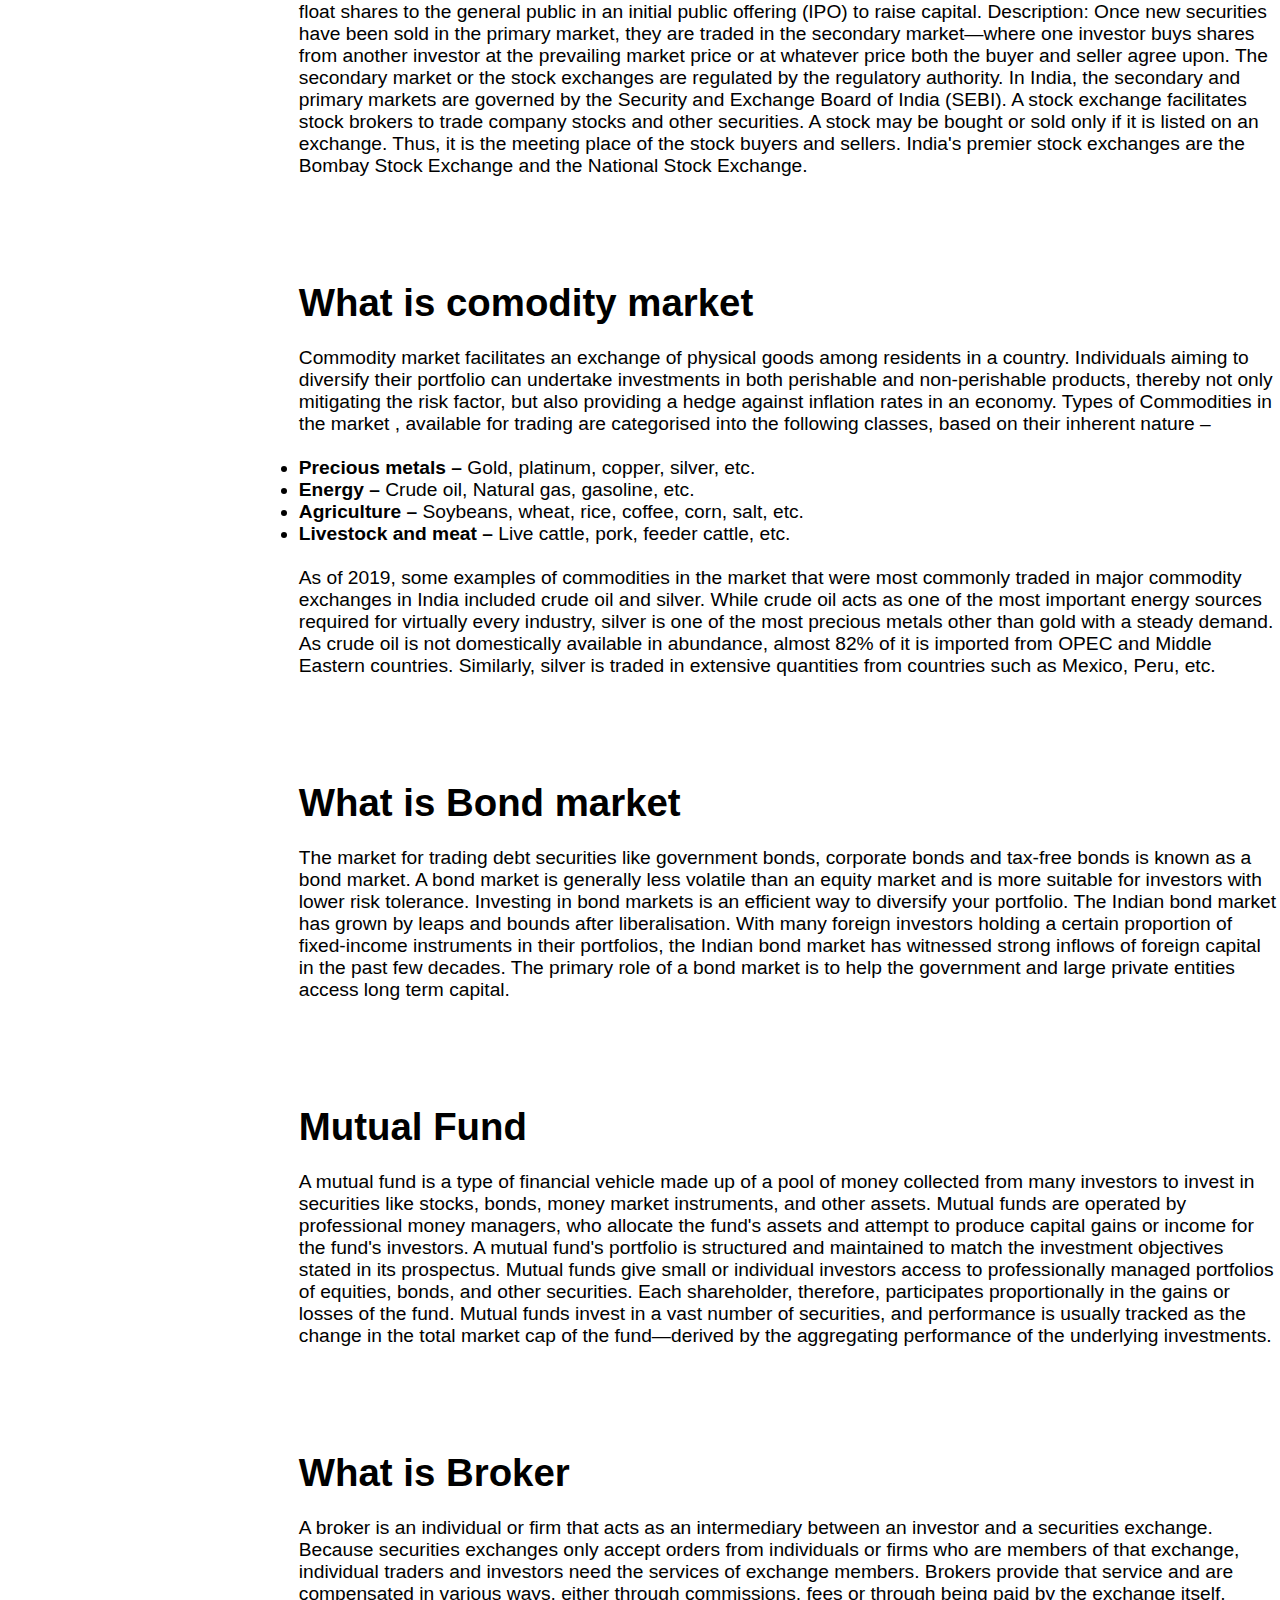
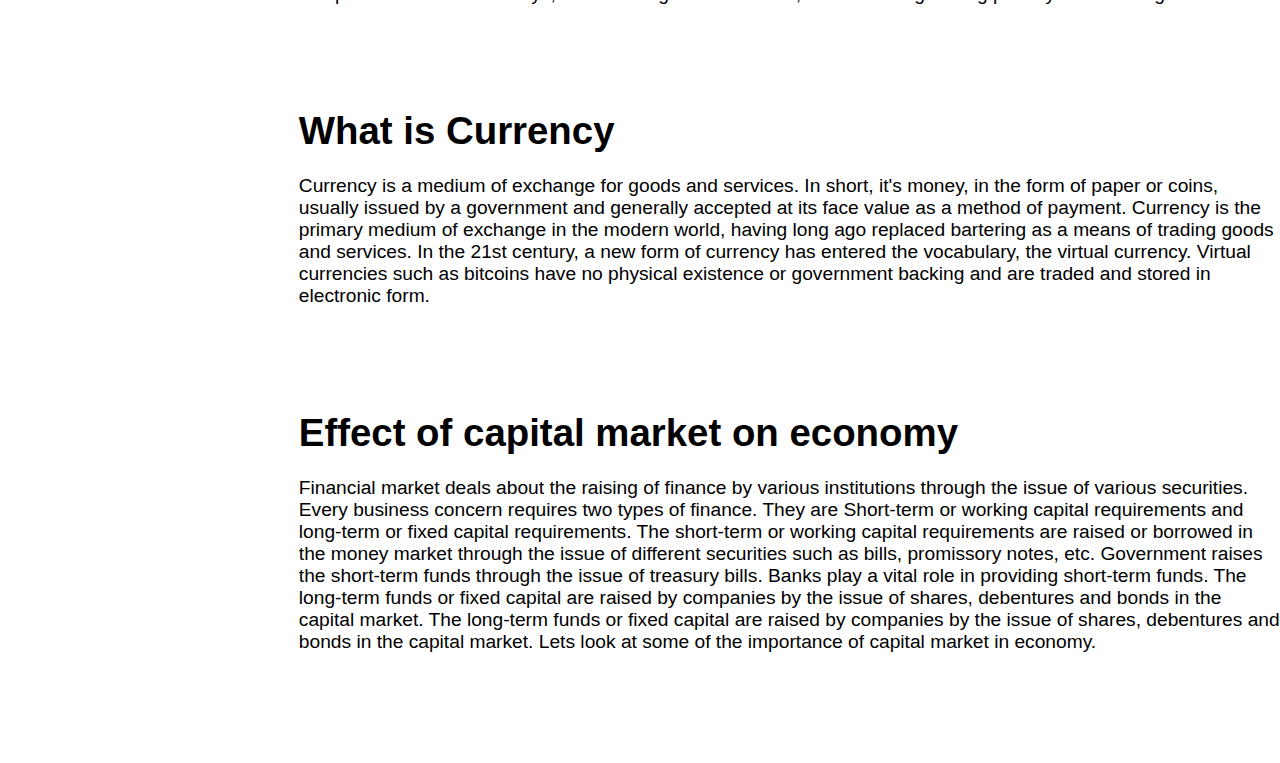
==== commit 831e524b: "add contact form" ====
--- a/basic_cm.html
+++ b/basic_cm.html
@@ -24,7 +24,7 @@
     <nav class="sidebar">
         <div>
             <div class="text" style="background-color: rgb(243, 243, 137);">
-                <h2 style="color: green;">&nbsp;&nbsp;Basic of&nbsp;capital market</h2>
+                <h2 style="color: green; text-align: center;">Basic of capital market</h2>
 
             </div><br><br>
             <ul>
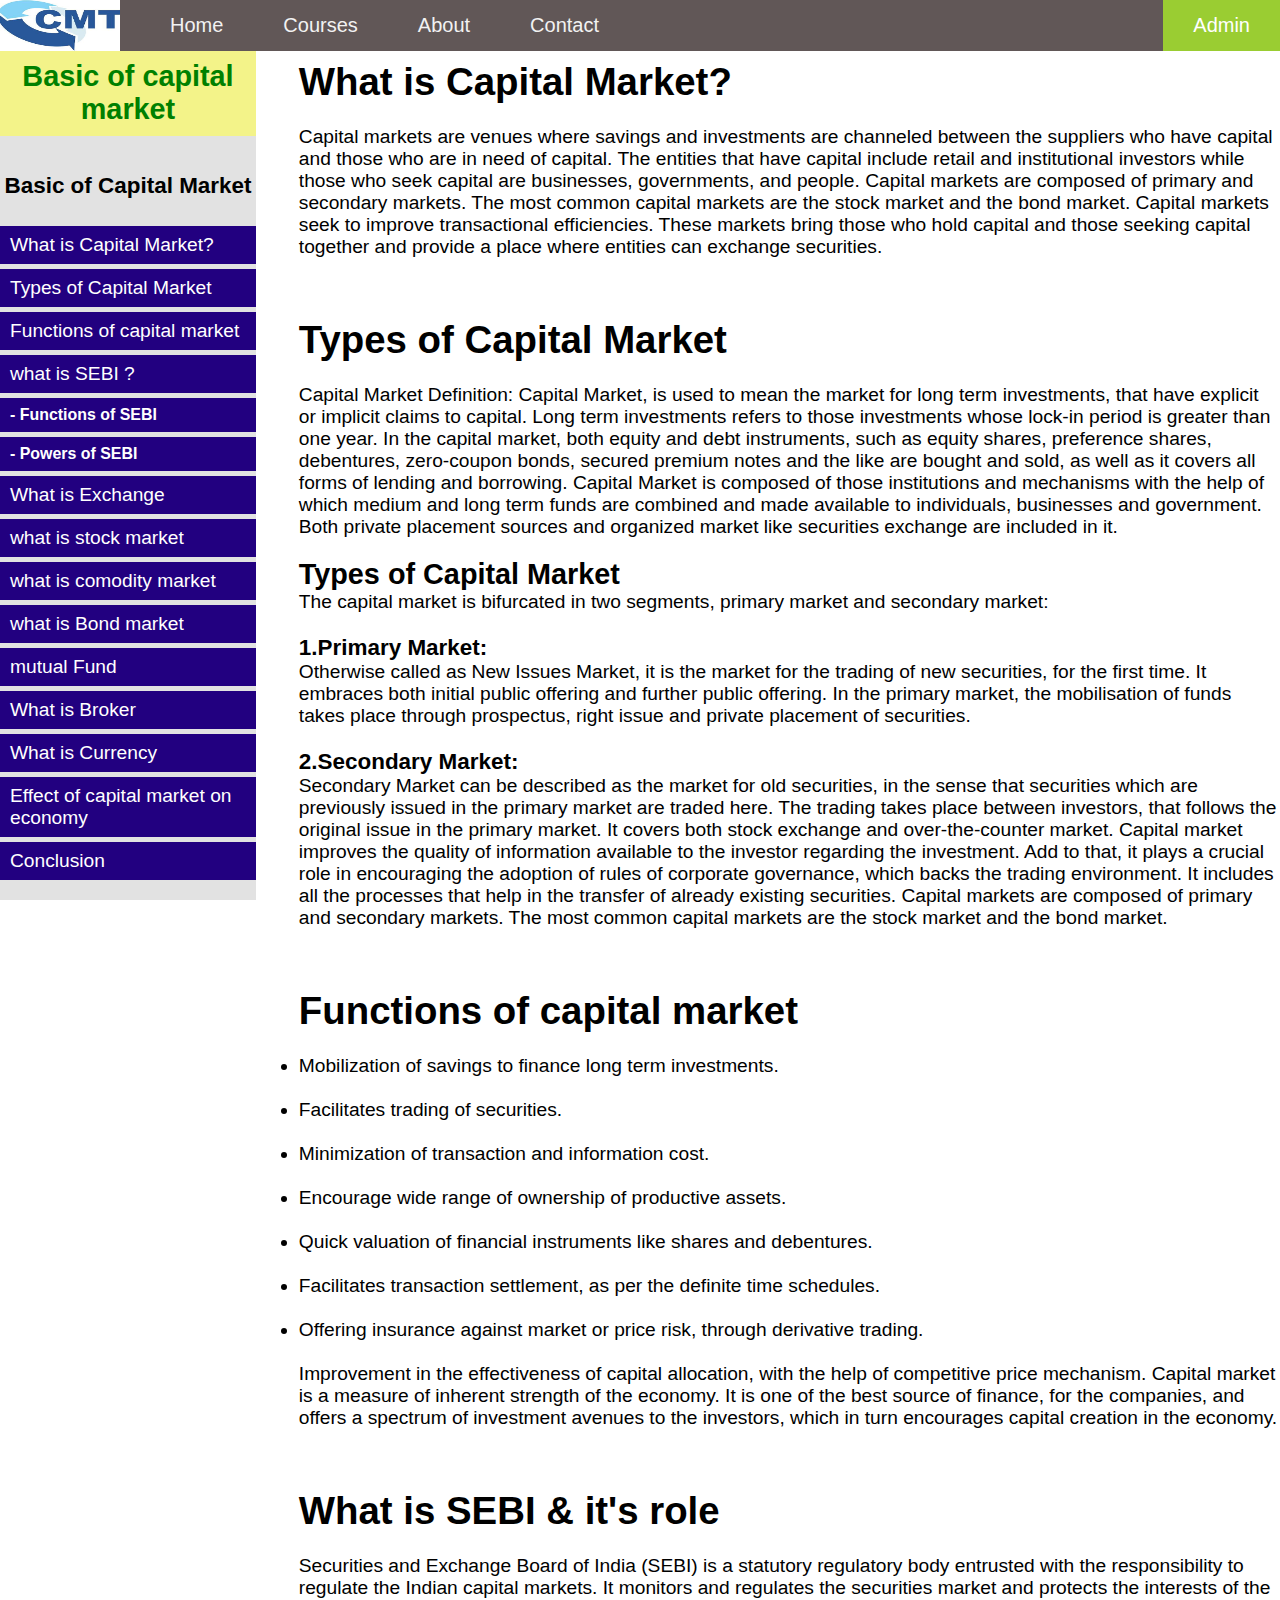
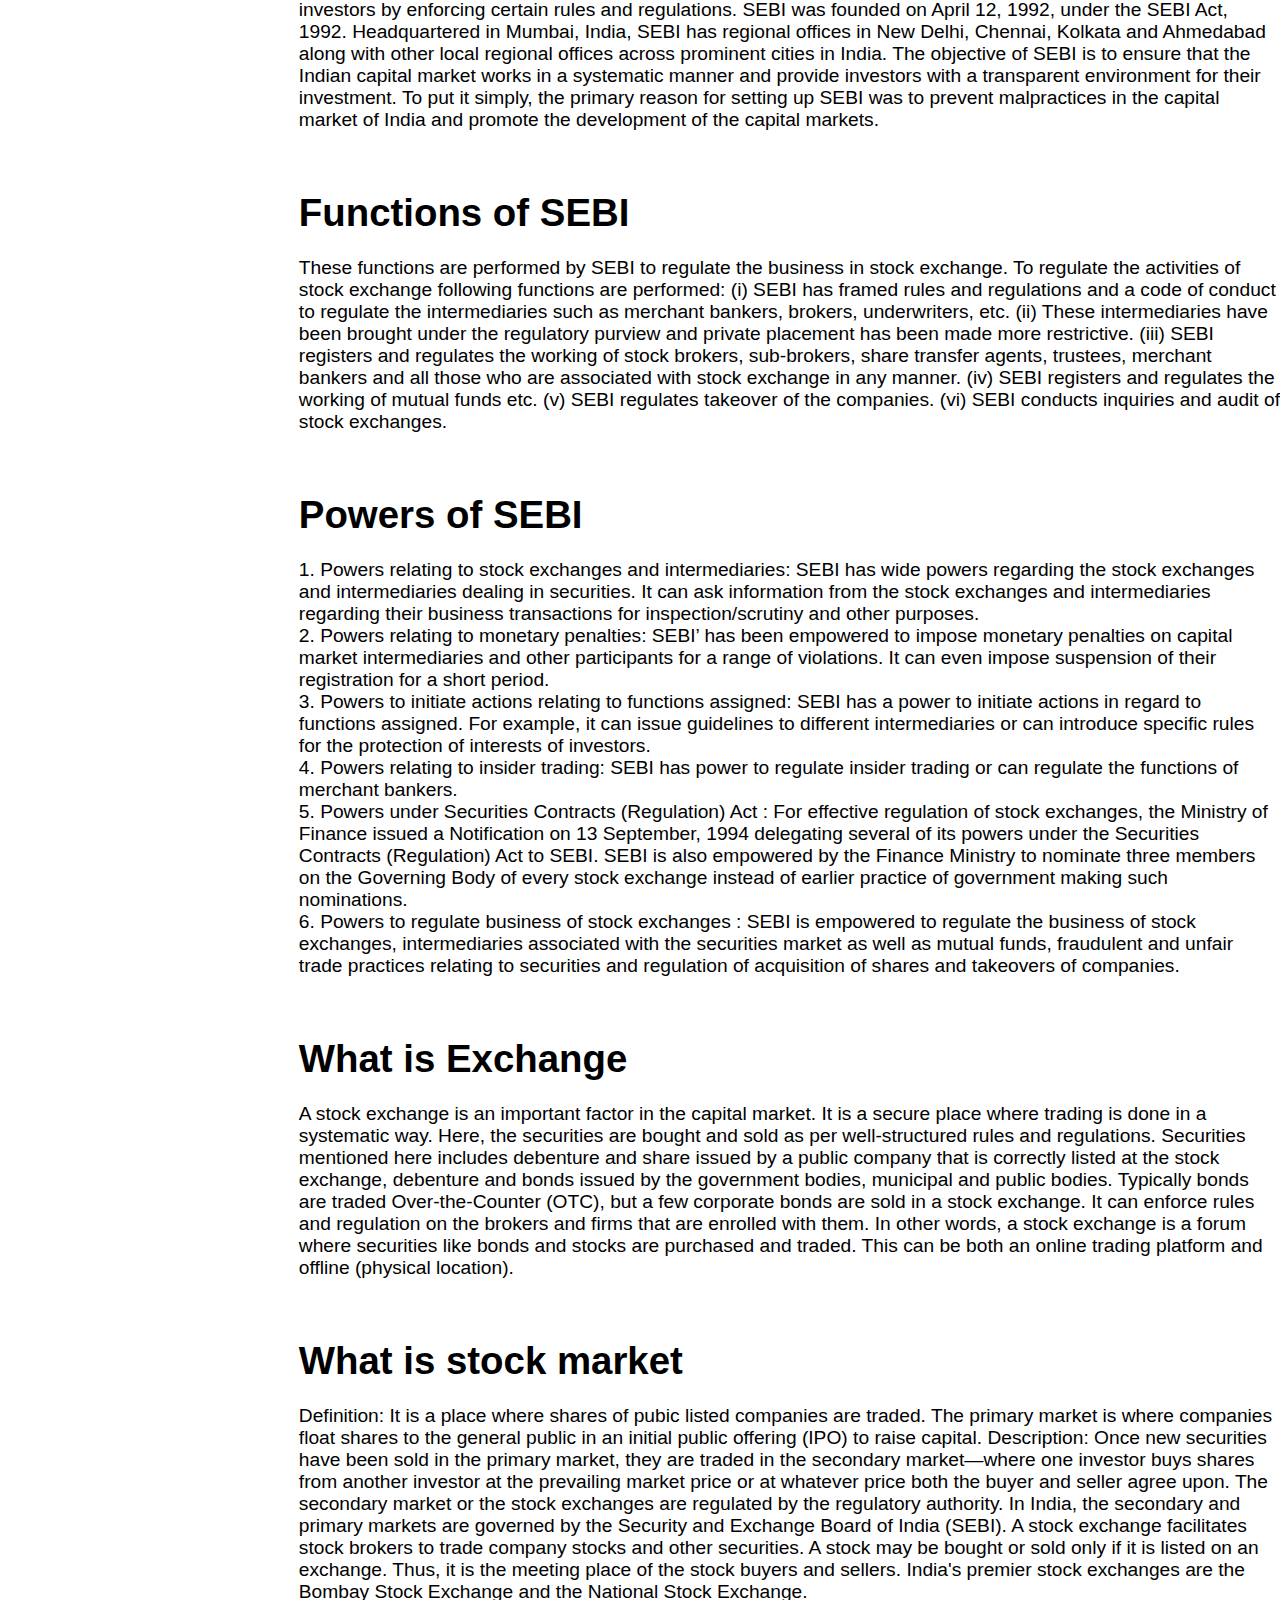
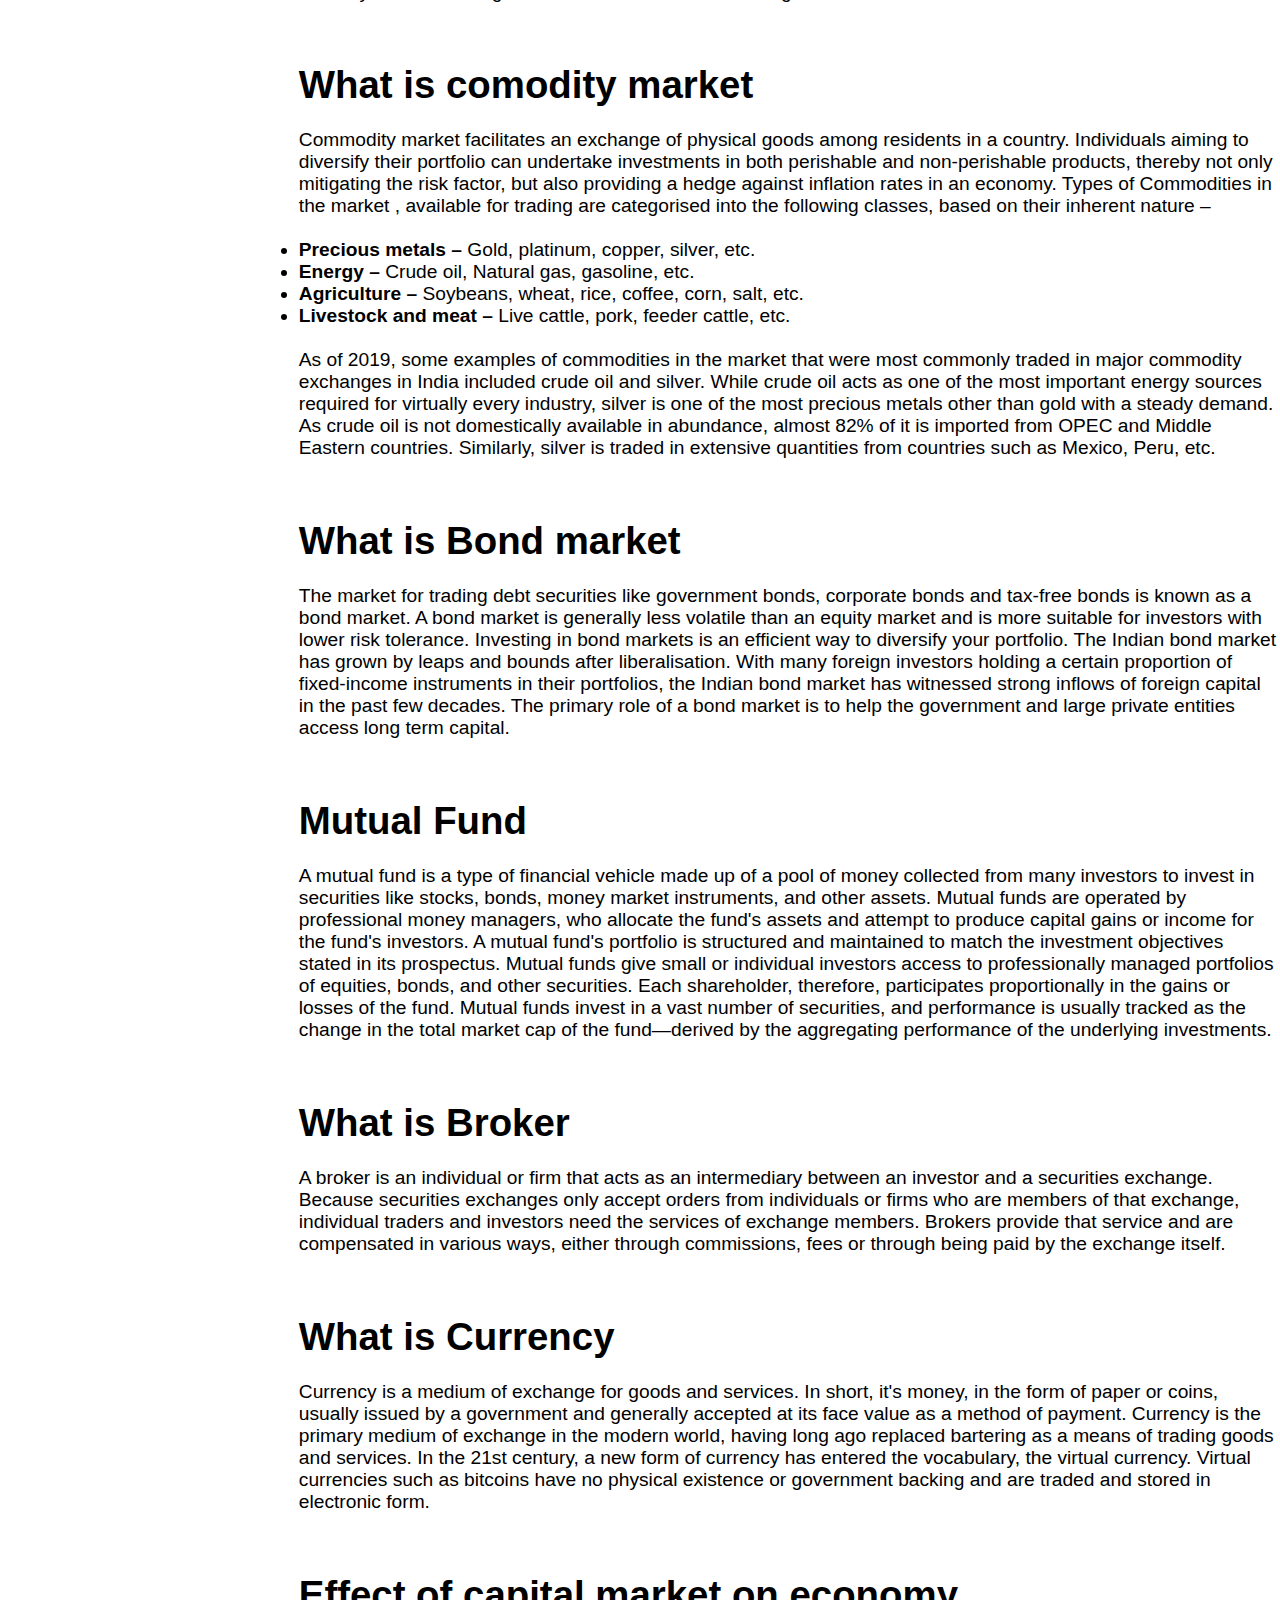
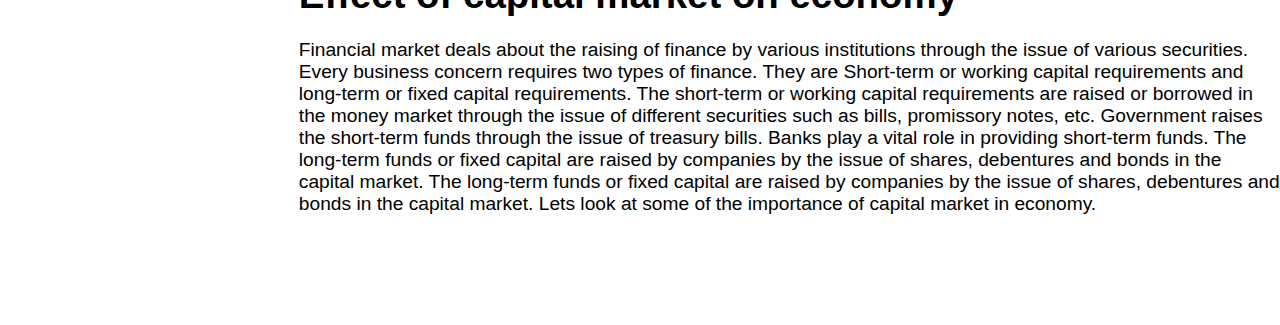
==== commit a2eabb0f: "add courses" ====
--- a/basic_cm.html
+++ b/basic_cm.html
@@ -26,29 +26,29 @@
             <div class="text" style="background-color: rgb(243, 243, 137);">
                 <h2 style="color: green; text-align: center;">Basic of capital market</h2>
 
-            </div><br><br>
+            </div><br>
             <ul>
-                <h3 id="h3" style="color: green;">Basic of Capital Market</h3><br><br>
-
-                <li> <a href="#capital_market"> What is Capital Market?</a></li><br>
-                <li> <a href="#types"> Types of Capital Market</a></li><br>
-                <li> <a href="#function"> Functions of capital market</a></li><br>
-                <li> <a href="#sebi"> what is SEBI ?</a> </li><br>
+                <h3 class="slidehead">Basic of Capital Market</h3><br>
+
+                <li> <a href="#capital_market"> What is Capital Market?</a></li>
+                <li> <a href="#types"> Types of Capital Market</a></li>
+                <li> <a href="#function"> Functions of capital market</a></li>
+                <li> <a href="#sebi"> what is SEBI ?</a> </li>
                 <li> <a href="#SEBI_fun">
                         <h5> - Functions of SEBI </h5>
-                    </a></li><br>
+                    </a></li>
                 <li> <a href="#SEBI_powers">
                         <h5> - Powers of SEBI</h5>
-                    </a> </li><br>
-                <li> <a href="#exchange"> What is Exchange </a></li><br>
-                <li> <a href="#stock_market"> what is stock market </a></li><br>
-                <li> <a href="#comodity"> what is comodity market </a></li><br>
-                <li> <a href="#bond"> what is Bond market</a> </li><br>
-                <li> <a href="#mf"> mutual Fund </a></li><br>
-                <li> <a href="#broker"> What is Broker </a></li><br>
-                <li> <a href="#currency"> What is Currency</a></li><br>
-                <li> <a href="#effects"> Effect of capital market on economy</a></li><br>
-                <li> <a href="#conclusion"> Conclusion</a></li><br>
+                    </a> </li>
+                <li> <a href="#exchange"> What is Exchange </a></li>
+                <li> <a href="#stock_market"> what is stock market </a></li>
+                <li> <a href="#comodity"> what is comodity market </a></li>
+                <li> <a href="#bond"> what is Bond market</a> </li>
+                <li> <a href="#mf"> mutual Fund </a></li>
+                <li> <a href="#broker"> What is Broker </a></li>
+                <li> <a href="#currency"> What is Currency</a></li>
+                <li> <a href="#effects"> Effect of capital market on economy</a></li>
+                <li> <a href="#conclusion"> Conclusion</a></li>
 
             </ul>
         </div>
@@ -66,7 +66,7 @@
 
                 Capital markets seek to improve transactional efficiencies. These markets bring those who hold capital
                 and those seeking capital together and provide a place where entities can exchange securities.</p>
-        </section><br><br>
+        </section>
         <section id="types">
             <h1>Types of Capital Market</h1><br>
             <p>Capital Market
@@ -81,19 +81,19 @@
                 Capital Market is composed of those institutions and mechanisms with the help of which medium and long
                 term funds are combined and made available to individuals, businesses and government. Both private
                 placement sources and organized market like securities exchange are included in it.
-            <ul><br>
-
-                <h2> Types of Capital Market</h2><br>
+            <ul>
+
+                <h2> Types of Capital Market</h2>
                 The capital market is bifurcated in two segments, primary market and secondary market:
                 <br><br>
 
-                <h3>1.Primary Market:</h3><br> Otherwise called as New Issues Market, it is the market for the trading
+                <h3>1.Primary Market:</h3>Otherwise called as New Issues Market, it is the market for the trading
                 of new
                 securities, for the first time. It embraces both initial public offering and further public offering. In
                 the primary market, the mobilisation of funds takes place through prospectus, right issue and private
                 placement of securities. <br><br>
 
-                <h3>2.Secondary Market:</h3><br> Secondary Market can be described as the market for old securities, in
+                <h3>2.Secondary Market:</h3> Secondary Market can be described as the market for old securities, in
                 the
                 sense that
                 securities which are previously issued in the primary market are traded here. The trading takes place
@@ -104,10 +104,9 @@
                 backs the trading environment. It includes all the processes that help in the transfer of already
                 existing securities.
 
-
                 Capital markets are composed of primary and secondary markets. The most common capital markets are the
                 stock market and the bond market.</p>
-        </section><br><br>
+        </section>
         <section id="function">
             <h1>Functions of capital market</h1><br>
             <p>
@@ -123,7 +122,7 @@
             Improvement in the effectiveness of capital allocation, with the help of competitive price mechanism.
             Capital market is a measure of inherent strength of the economy. It is one of the best source of
             finance, for the companies, and offers a spectrum of investment avenues to the investors, which in turn
-            encourages capital creation in the economy.</p><br>
+            encourages capital creation in the economy.</p>
 
         </section>
         <section id="sebi">
@@ -139,10 +138,10 @@
             The objective of SEBI is to ensure that the Indian capital market works in a systematic manner and provide
             investors with a transparent environment for their investment. To put it simply, the primary reason for
             setting up SEBI was to prevent malpractices in the capital market of India and promote the development of
-            the capital markets.<br><br>
+            the capital markets.
 
             <div id="SEBI_fun">
-                <h3>Functions of SEBI</h3><br>
+                <h1>Functions of SEBI</h1><br>
                 <p>These functions are performed by SEBI to regulate the business in stock exchange. To regulate the
                     activities of stock exchange following functions are performed:
 
@@ -160,9 +159,9 @@
                     (v) SEBI regulates takeover of the companies.
 
                     (vi) SEBI conducts inquiries and audit of stock exchanges.</p>
-            </div><br>
+            </div>
             <div id="SEBI_powers">
-                <h3>Powers of SEBI</h3><br>
+                <h1>Powers of SEBI</h1><br>
                 <p>1. Powers relating to stock exchanges and intermediaries: SEBI has wide powers
                     regarding the stock exchanges and intermediaries dealing in securities. It can ask
                     information from the stock exchanges and intermediaries regarding their business
@@ -190,7 +189,7 @@
 
                 </p>
             </div>
-        </section><br><br>
+        </section>
         <section id="exchange">
             <h1>What is Exchange </h1><br>
             <p> A stock exchange is an important factor in the capital market. It is a secure place where trading is
@@ -203,7 +202,7 @@
                 exchange. It can enforce rules and regulation on the brokers and firms that are enrolled with them. In
                 other words, a stock exchange is a forum where securities like bonds and stocks are purchased and
                 traded. This can be both an online trading platform and offline (physical location).</p>
-        </section><br><br>
+        </section>
         <section id="stock_market">
             <h1>What is stock market</h1><br>
             <p>Definition: It is a place where shares of pubic listed companies are traded. The primary market is where
@@ -219,7 +218,7 @@
                 bought or sold only if it is listed on an exchange. Thus, it is the meeting place of the stock buyers
                 and sellers. India's premier stock exchanges are the Bombay Stock Exchange and the National Stock
                 Exchange.</p>
-        </section><br><br>
+        </section>
         <section id="comodity">
             <h1>What is comodity market</h1><br>
             <p>Commodity market facilitates an exchange of physical goods among residents in a country. Individuals
@@ -245,7 +244,7 @@
             Middle Eastern countries. Similarly, silver is traded in extensive quantities from countries such as
             Mexico, Peru, etc.</p>
 
-        </section><br><br>
+        </section>
         <section id="bond">
             <h1>What is Bond market</h1><br>
             <p>The market for trading debt securities like government bonds, corporate bonds and tax-free bonds is known
@@ -255,7 +254,7 @@
                 investors holding a certain proportion of fixed-income instruments in their portfolios, the Indian bond
                 market has witnessed strong inflows of foreign capital in the past few decades. The primary role of a
                 bond market is to help the government and large private entities access long term capital.</p>
-        </section><br><br>
+        </section>
         <section id="mf">
             <h1>Mutual Fund</h1><br>
             <p>A mutual fund is a type of financial vehicle made up of a pool of money collected from many investors to
@@ -270,7 +269,7 @@
                 tracked as the change in the total market cap of the fund—derived by the aggregating performance of the
                 underlying investments.</p>
 
-        </section><br><br>
+        </section>
         <section id="broker">
             <h1>What is Broker</h1><br>
             <p>A broker is an individual or firm that acts as an intermediary between an investor and a securities
@@ -279,7 +278,7 @@
                 that service and are compensated in various ways, either through commissions, fees or through being paid
                 by the exchange itself.﻿</p>
 
-        </section><br><br>
+        </section>
         <section id="currency">
             <h1>What is Currency</h1><br>
             <p>Currency is a medium of exchange for goods and services. In short, it's money, in the form of paper or
@@ -292,7 +291,7 @@
                 currencies such as bitcoins have no physical existence or government backing and are traded and stored
                 in electronic form.</p>
 
-        </section><br><br>
+        </section>
         <section id="effects">
             <h1>Effect of capital market on economy</h1><br>
             <p>Financial market deals about the raising of finance by various institutions through the issue of various
--- a/course.css
+++ b/course.css
@@ -53,7 +53,11 @@
     background-color: skyblue;
     color: black;
 } */
-
+.menu-right a{
+    background-color: yellowgreen;
+    float: right;
+    color: white;
+}
 .menu a:hover{
     border-radius: 20px;
     background-color: rgb(187, 178, 178);
@@ -72,7 +76,9 @@
 /* courses */
 
 .text {
-    padding-top: 50px;
+    padding: 60px 0px 10px 0px;
+    text-align: center;
+    margin-bottom: 15px;
 }
 
 .sidebar {
@@ -81,21 +87,40 @@
     position: fixed;
     width: 20%;
     height: 100%;
-    background: rgb(189, 184, 192);
+    background: rgb(226, 226, 226);
     text-align: left;
     font-size: larger;
     overflow-y: scroll;
 }
 
 .sidebar li a {
-    color: indigo;
+    color: white;
     text-decoration: none;
     cursor: pointer;
-    padding: 0px 10px;
+    padding: 8px 10px;
+    display: inline-block;
+    width: 100%;
+}
+.sidebar li{
+    background-color: rgb(34, 0, 128);
+    margin: 5px 0px;
+}
+.slidehead{
+    text-align: center;
 }
 
-.sidebar li a:hover {
-    background-color: rgb(153, 147, 147);
+.sub-point li{
+    background-color: white; 
+    margin: 5px 0px;
+}
+.sub-point li a{ 
+    color: brown;
+}
+.sidebar li:hover {
+    background-color: rgba(34, 0, 128, 0.527);
+}
+.sub-point li:hover{
+    background-color: rgba(255, 255, 255, 0.534); 
 }
 .discription {
     margin-left: 21%;
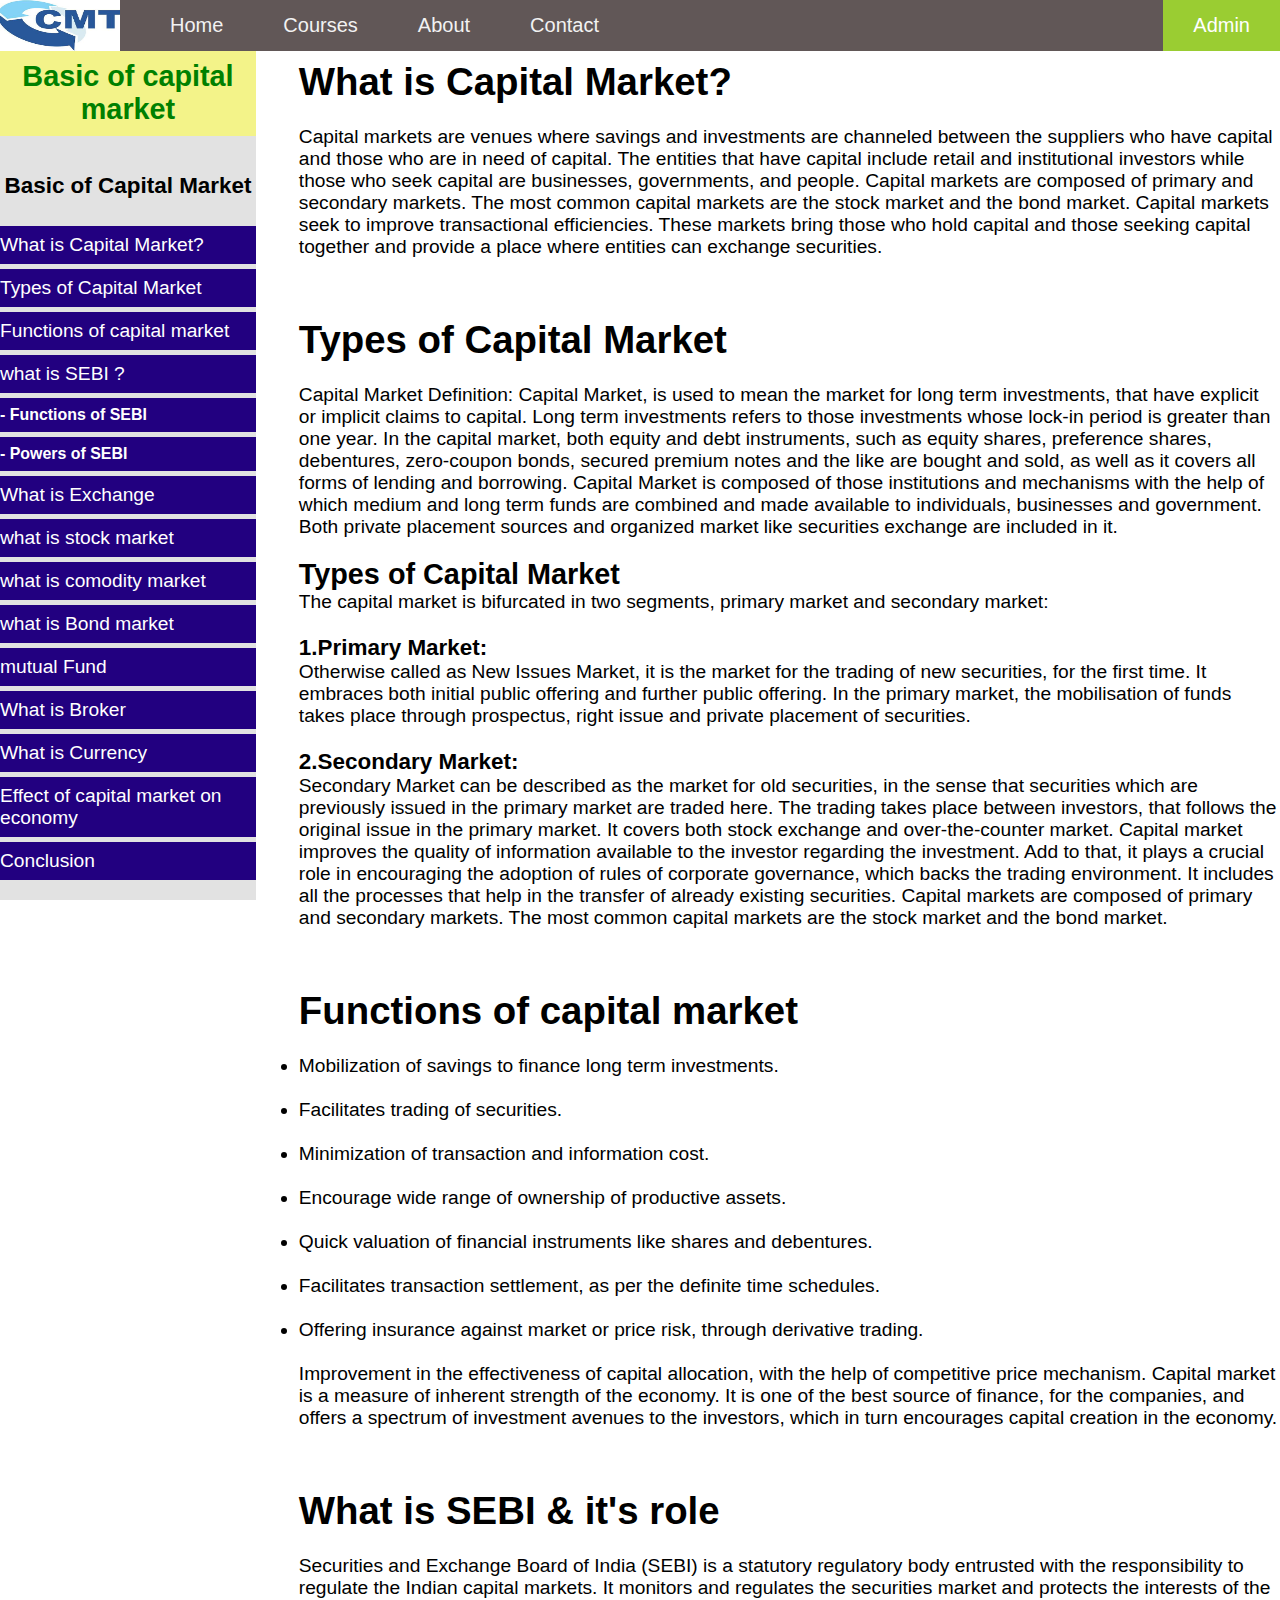
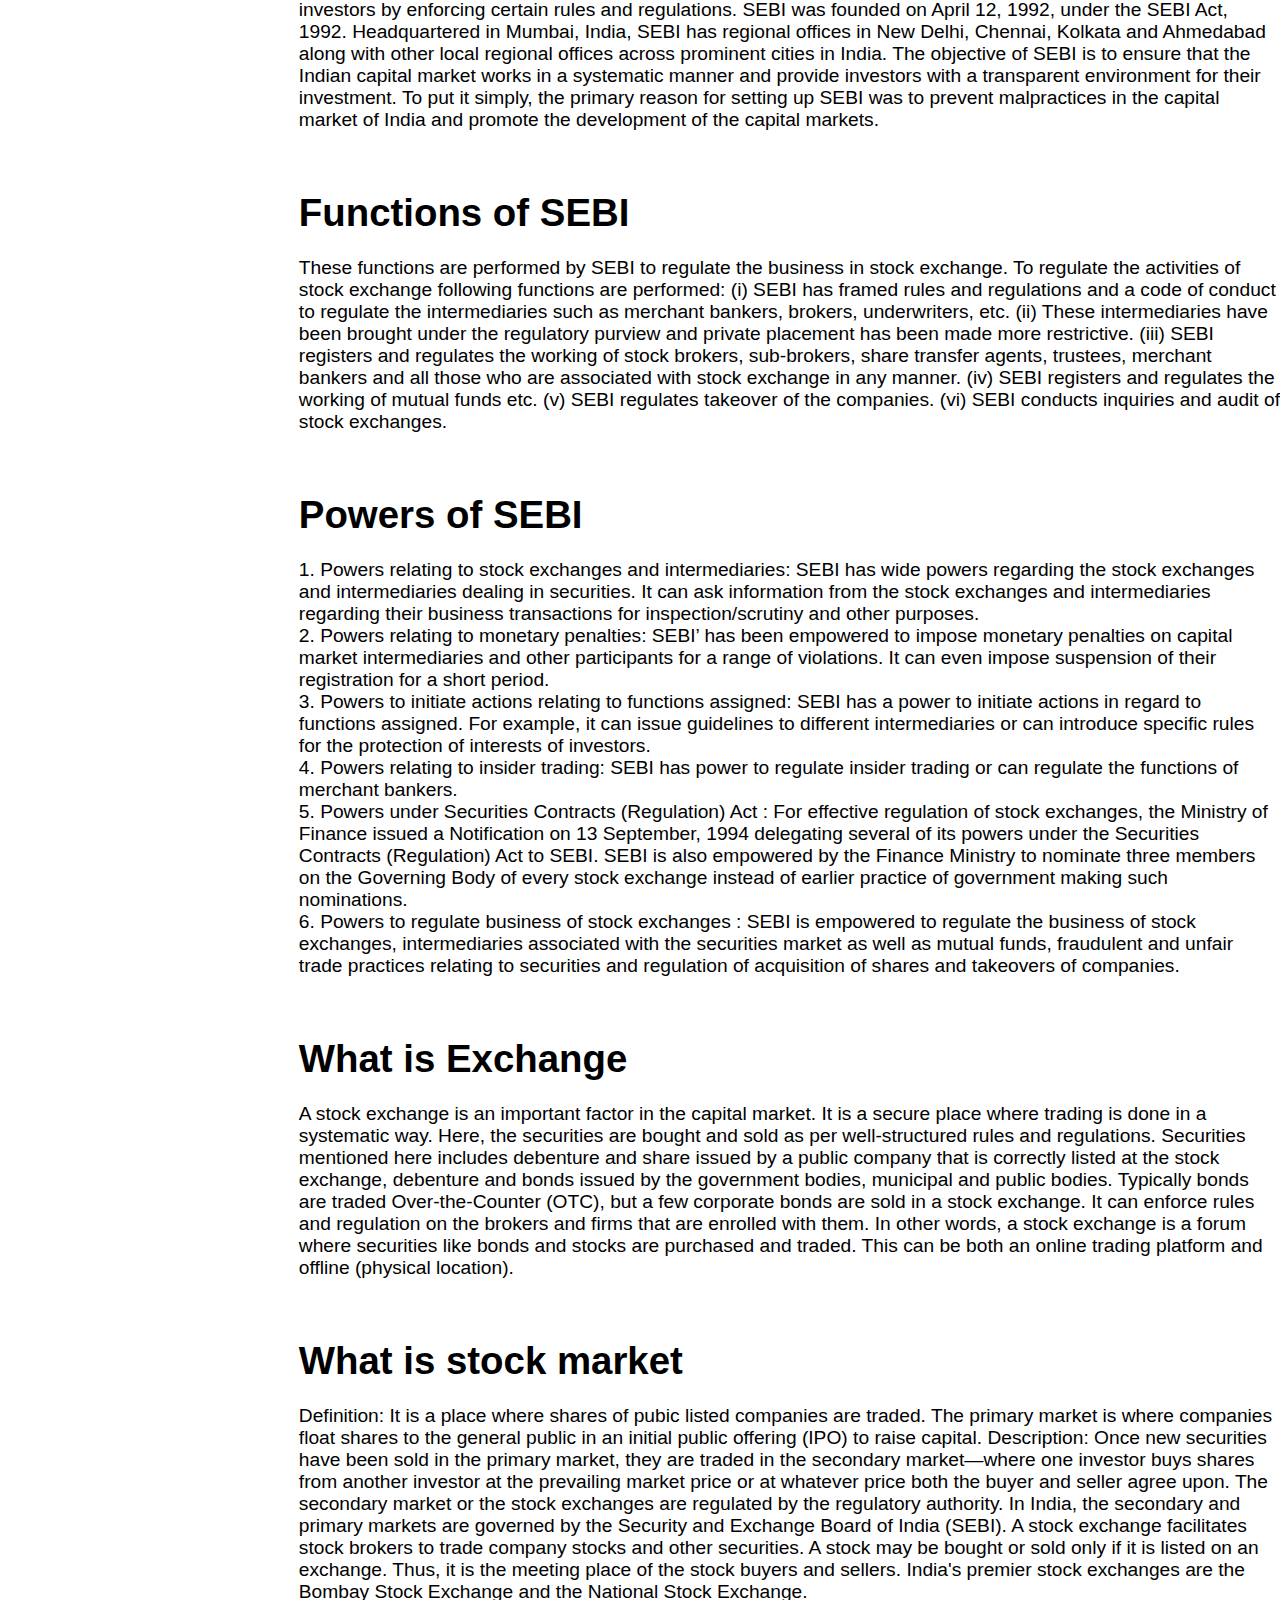
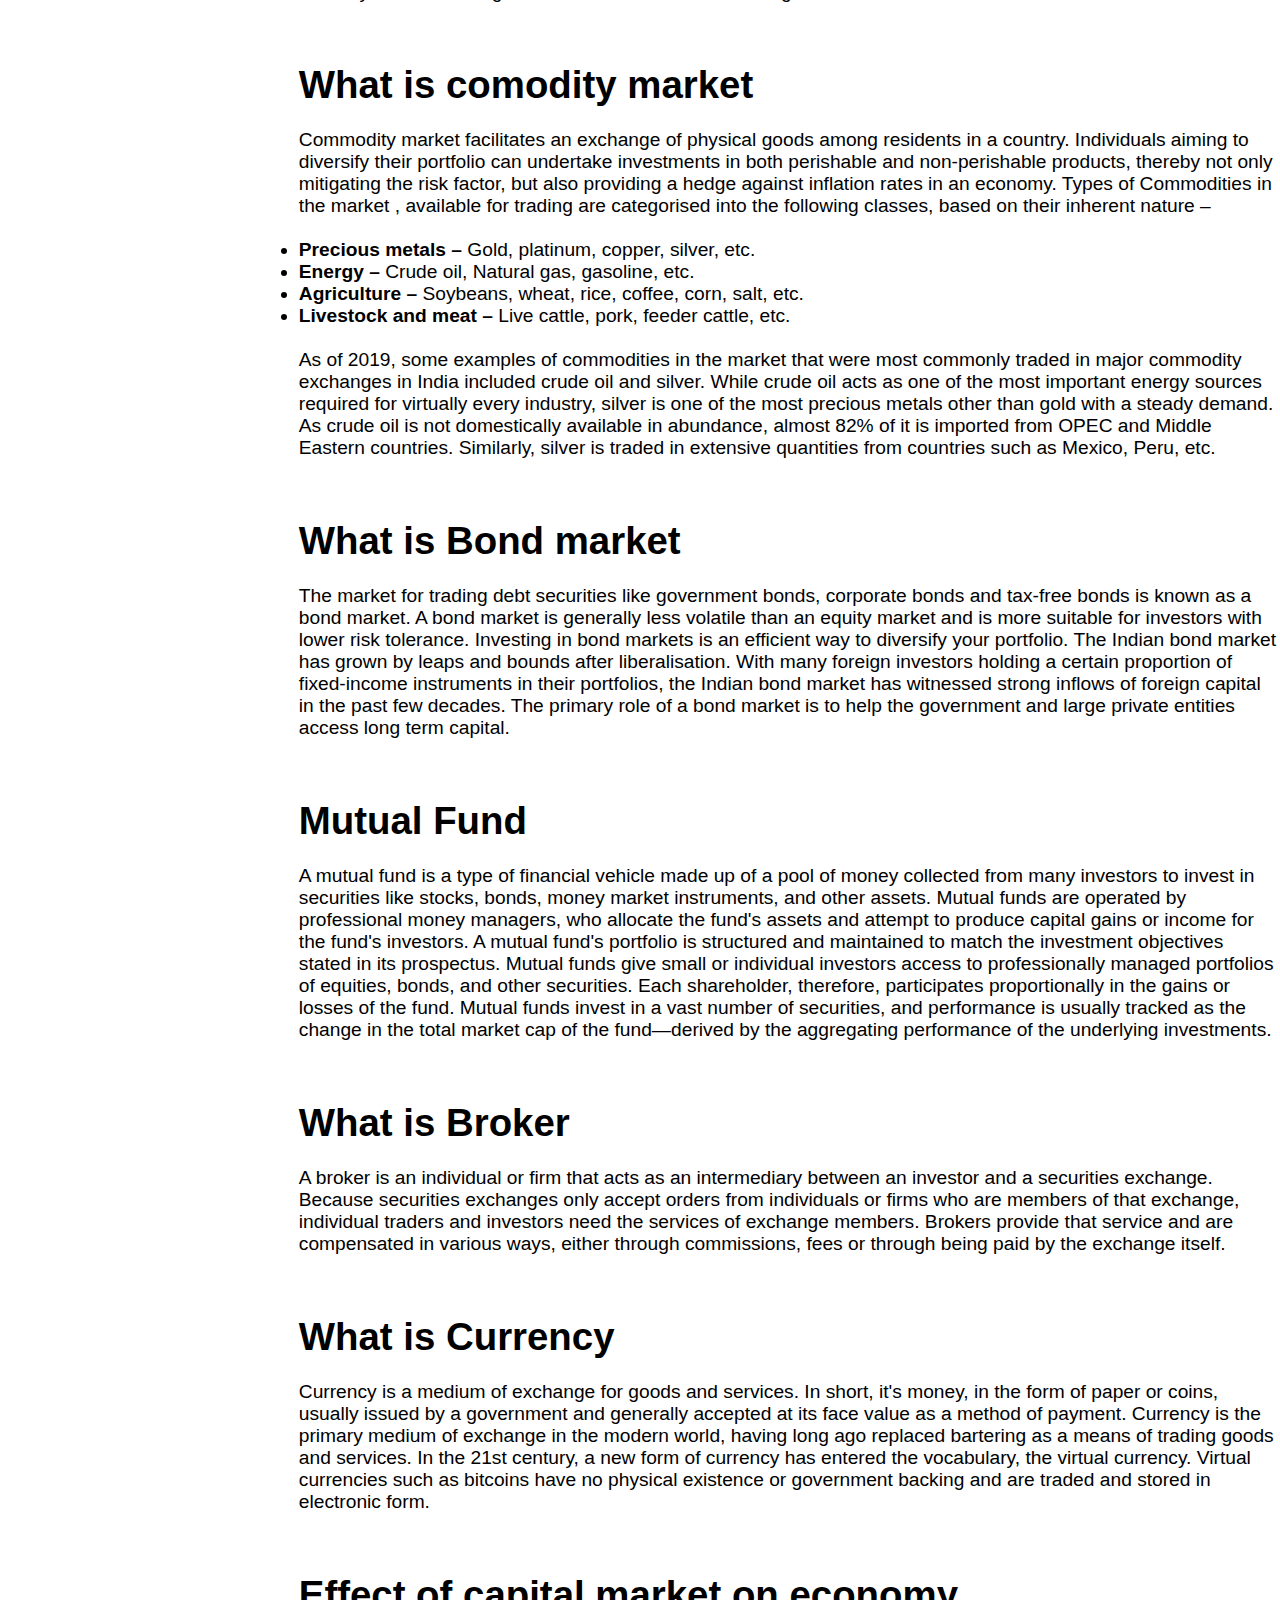
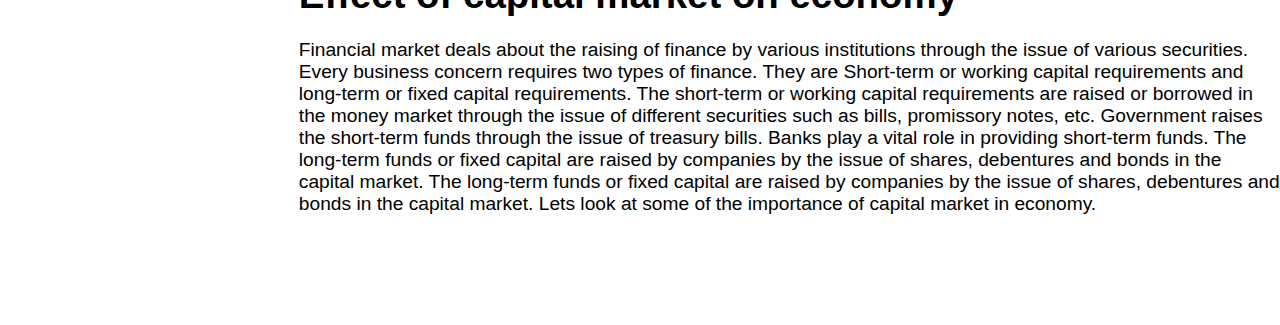
==== commit c852db04: "last change in this project" ====
--- a/basic_cm.html
+++ b/basic_cm.html
@@ -12,304 +12,362 @@
 
     <div class="menu">
         <img class="m-i" src="img/logo.jpg">
-        <a id="a1" href="index.html#home">Home</a>
-        <a href="index.html#course">Courses</a>
-        <a href="index.html#about">About</a>
-        <a href="index.html#contact">Contact</a>
+        <a id="a1" href="index.php#home">Home</a>
+        <a href="index.php#course">Courses</a>
+        <a href="index.php#about">About</a>
+        <a href="index.php#contact">Contact</a>
         <div class="menu-right">
-            <a href="admin.html">Admin</a>
+            <a href="admin.php">Admin</a>
         </div>
     </div>
 
-    <nav class="sidebar">
-        <div>
-            <div class="text" style="background-color: rgb(243, 243, 137);">
-                <h2 style="color: green; text-align: center;">Basic of capital market</h2>
-
-            </div><br>
-            <ul>
-                <h3 class="slidehead">Basic of Capital Market</h3><br>
-
-                <li> <a href="#capital_market"> What is Capital Market?</a></li>
-                <li> <a href="#types"> Types of Capital Market</a></li>
-                <li> <a href="#function"> Functions of capital market</a></li>
-                <li> <a href="#sebi"> what is SEBI ?</a> </li>
-                <li> <a href="#SEBI_fun">
-                        <h5> - Functions of SEBI </h5>
-                    </a></li>
-                <li> <a href="#SEBI_powers">
-                        <h5> - Powers of SEBI</h5>
-                    </a> </li>
-                <li> <a href="#exchange"> What is Exchange </a></li>
-                <li> <a href="#stock_market"> what is stock market </a></li>
-                <li> <a href="#comodity"> what is comodity market </a></li>
-                <li> <a href="#bond"> what is Bond market</a> </li>
-                <li> <a href="#mf"> mutual Fund </a></li>
-                <li> <a href="#broker"> What is Broker </a></li>
-                <li> <a href="#currency"> What is Currency</a></li>
-                <li> <a href="#effects"> Effect of capital market on economy</a></li>
-                <li> <a href="#conclusion"> Conclusion</a></li>
-
-            </ul>
+    <div>
+
+        <nav class="sidebar">
+            <div>
+                <div class="text" style="background-color: rgb(243, 243, 137);">
+                    <h2 style="color: green; text-align: center;">Basic of capital market</h2>
+
+                </div><br>
+                <ul>
+                    <h3 class="slidehead">Basic of Capital Market</h3><br>
+
+                    <li> <a href="#capital_market"> What is Capital Market?</a></li>
+                    <li> <a href="#types"> Types of Capital Market</a></li>
+                    <li> <a href="#function"> Functions of capital market</a></li>
+                    <li> <a href="#sebi"> what is SEBI ?</a> </li>
+                    <li> <a href="#SEBI_fun">
+                            <h5> - Functions of SEBI </h5>
+                        </a></li>
+                    <li> <a href="#SEBI_powers">
+                            <h5> - Powers of SEBI</h5>
+                        </a> </li>
+                    <li> <a href="#exchange"> What is Exchange </a></li>
+                    <li> <a href="#stock_market"> what is stock market </a></li>
+                    <li> <a href="#comodity"> what is comodity market </a></li>
+                    <li> <a href="#bond"> what is Bond market</a> </li>
+                    <li> <a href="#mf"> mutual Fund </a></li>
+                    <li> <a href="#broker"> What is Broker </a></li>
+                    <li> <a href="#currency"> What is Currency</a></li>
+                    <li> <a href="#effects"> Effect of capital market on economy</a></li>
+                    <li> <a href="#conclusion"> Conclusion</a></li>
+
+                </ul>
+            </div>
+        </nav>
+
+
+        <div class="discription">
+            <section id="capital_market">
+                <h1>What is Capital Market?</h1><br>
+                <p>Capital markets are venues where savings and investments are channeled between the suppliers who have
+                    capital and those who are in need of capital. The entities that have capital include retail and
+                    institutional investors while those who seek capital are businesses, governments, and people.
+
+                    Capital markets are composed of primary and secondary markets. The most common capital markets are
+                    the
+                    stock market and the bond market.
+
+                    Capital markets seek to improve transactional efficiencies. These markets bring those who hold
+                    capital
+                    and those seeking capital together and provide a place where entities can exchange securities.</p>
+            </section>
+            <section id="types">
+                <h1>Types of Capital Market</h1><br>
+                <p>Capital Market
+                    Definition: Capital Market, is used to mean the market for long term investments, that have explicit
+                    or
+                    implicit claims to capital. Long term investments refers to those investments whose lock-in period
+                    is
+                    greater than one year.
+
+                    In the capital market, both equity and debt instruments, such as equity shares, preference shares,
+                    debentures, zero-coupon bonds, secured premium notes and the like are bought and sold, as well as it
+                    covers all forms of lending and borrowing.
+
+                    Capital Market is composed of those institutions and mechanisms with the help of which medium and
+                    long
+                    term funds are combined and made available to individuals, businesses and government. Both private
+                    placement sources and organized market like securities exchange are included in it.
+                <ul>
+
+                    <h2> Types of Capital Market</h2>
+                    The capital market is bifurcated in two segments, primary market and secondary market:
+                    <br><br>
+
+                    <h3>1.Primary Market:</h3>Otherwise called as New Issues Market, it is the market for the trading
+                    of new
+                    securities, for the first time. It embraces both initial public offering and further public
+                    offering. In
+                    the primary market, the mobilisation of funds takes place through prospectus, right issue and
+                    private
+                    placement of securities. <br><br>
+
+                    <h3>2.Secondary Market:</h3> Secondary Market can be described as the market for old securities, in
+                    the
+                    sense that
+                    securities which are previously issued in the primary market are traded here. The trading takes
+                    place
+                    between investors, that follows the original issue in the primary market. It covers both stock
+                    exchange
+                    and over-the-counter market.
+                    Capital market improves the quality of information available to the investor regarding the
+                    investment.
+                    Add to that, it plays a crucial role in encouraging the adoption of rules of corporate governance,
+                    which
+                    backs the trading environment. It includes all the processes that help in the transfer of already
+                    existing securities.
+
+                    Capital markets are composed of primary and secondary markets. The most common capital markets are
+                    the
+                    stock market and the bond market.</p>
+            </section>
+            <section id="function">
+                <h1>Functions of capital market</h1><br>
+                <p>
+                <ul>
+                    <li>Mobilization of savings to finance long term investments.</li><br>
+                    <li>Facilitates trading of securities.</li><br>
+                    <li>Minimization of transaction and information cost.</li><br>
+                    <li> Encourage wide range of ownership of productive assets.</li><br>
+                    <li> Quick valuation of financial instruments like shares and debentures.</li><br>
+                    <li>Facilitates transaction settlement, as per the definite time schedules.</li><br>
+                    <li>Offering insurance against market or price risk, through derivative trading.</li><br>
+                </ul>
+                Improvement in the effectiveness of capital allocation, with the help of competitive price mechanism.
+                Capital market is a measure of inherent strength of the economy. It is one of the best source of
+                finance, for the companies, and offers a spectrum of investment avenues to the investors, which in turn
+                encourages capital creation in the economy.</p>
+
+            </section>
+            <section id="sebi">
+                <h1>What is SEBI & it's role</h1><br>
+                Securities and Exchange Board of India (SEBI) is a statutory regulatory body entrusted with the
+                responsibility to regulate the Indian capital markets. It monitors and regulates the securities market
+                and
+                protects the interests of the investors by enforcing certain rules and regulations.
+
+                SEBI was founded on April 12, 1992, under the SEBI Act, 1992. Headquartered in Mumbai, India, SEBI has
+                regional offices in New Delhi, Chennai, Kolkata and Ahmedabad along with other local regional offices
+                across
+                prominent cities in India.
+
+                The objective of SEBI is to ensure that the Indian capital market works in a systematic manner and
+                provide
+                investors with a transparent environment for their investment. To put it simply, the primary reason for
+                setting up SEBI was to prevent malpractices in the capital market of India and promote the development
+                of
+                the capital markets.
+
+                <div id="SEBI_fun">
+                    <h1>Functions of SEBI</h1><br>
+                    <p>These functions are performed by SEBI to regulate the business in stock exchange. To regulate the
+                        activities of stock exchange following functions are performed:
+
+                        (i) SEBI has framed rules and regulations and a code of conduct to regulate the intermediaries
+                        such
+                        as merchant bankers, brokers, underwriters, etc.
+
+                        (ii) These intermediaries have been brought under the regulatory purview and private placement
+                        has
+                        been made more restrictive.
+
+                        (iii) SEBI registers and regulates the working of stock brokers, sub-brokers, share transfer
+                        agents,
+                        trustees, merchant bankers and all those who are associated with stock exchange in any manner.
+
+                        (iv) SEBI registers and regulates the working of mutual funds etc.
+
+                        (v) SEBI regulates takeover of the companies.
+
+                        (vi) SEBI conducts inquiries and audit of stock exchanges.</p>
+                </div>
+                <div id="SEBI_powers">
+                    <h1>Powers of SEBI</h1><br>
+                    <p>1. Powers relating to stock exchanges and intermediaries: SEBI has wide powers
+                        regarding the stock exchanges and intermediaries dealing in securities. It can ask
+                        information from the stock exchanges and intermediaries regarding their business
+                        transactions for inspection/scrutiny and other purposes.<br>
+                        2. Powers relating to monetary penalties: SEBI’ has been empowered to impose
+                        monetary penalties on capital market intermediaries and other participants for a
+                        range of violations. It can even impose suspension of their registration for a short
+                        period.<br>
+                        3. Powers to initiate actions relating to functions assigned: SEBI has a power to
+                        initiate actions in regard to functions assigned. For example, it can issue guidelines to
+                        different intermediaries or can introduce specific rules for the protection of interests of
+                        investors.<br>
+                        4. Powers relating to insider trading: SEBI has power to regulate insider trading or
+                        can regulate the functions of merchant bankers.<br>
+                        5. Powers under Securities Contracts (Regulation) Act : For effective regulation of
+                        stock exchanges, the Ministry of Finance issued a Notification on 13 September,
+                        1994 delegating several of its powers under the Securities Contracts (Regulation) Act
+                        to SEBI. SEBI is also empowered by the Finance Ministry to nominate three
+                        members on the Governing Body of every stock exchange instead of earlier practice
+                        of government making such nominations.<br>
+                        6. Powers to regulate business of stock exchanges : SEBI is empowered to regulate
+                        the business of stock exchanges, intermediaries associated with the securities
+                        market as well as mutual funds, fraudulent and unfair trade practices relating to
+                        securities and regulation of acquisition of shares and takeovers of companies.
+
+                    </p>
+                </div>
+            </section>
+            <section id="exchange">
+                <h1>What is Exchange </h1><br>
+                <p> A stock exchange is an important factor in the capital market. It is a secure place where trading is
+                    done
+                    in a systematic way. Here, the securities are bought and sold as per well-structured rules and
+                    regulations. Securities mentioned here includes debenture and share issued by a public company that
+                    is
+                    correctly listed at the stock exchange, debenture and bonds issued by the government bodies,
+                    municipal
+                    and public bodies.
+                    Typically bonds are traded Over-the-Counter (OTC), but a few corporate bonds are sold in a stock
+                    exchange. It can enforce rules and regulation on the brokers and firms that are enrolled with them.
+                    In
+                    other words, a stock exchange is a forum where securities like bonds and stocks are purchased and
+                    traded. This can be both an online trading platform and offline (physical location).</p>
+            </section>
+            <section id="stock_market">
+                <h1>What is stock market</h1><br>
+                <p>Definition: It is a place where shares of pubic listed companies are traded. The primary market is
+                    where
+                    companies float shares to the general public in an initial public offering (IPO) to raise capital.
+
+                    Description: Once new securities have been sold in the primary market, they are traded in the
+                    secondary
+                    market—where one investor buys shares from another investor at the prevailing market price or at
+                    whatever price both the buyer and seller agree upon. The secondary market or the stock exchanges are
+                    regulated by the regulatory authority. In India, the secondary and primary markets are governed by
+                    the
+                    Security and Exchange Board of India (SEBI).
+
+                    A stock exchange facilitates stock brokers to trade company stocks and other securities. A stock may
+                    be
+                    bought or sold only if it is listed on an exchange. Thus, it is the meeting place of the stock
+                    buyers
+                    and sellers. India's premier stock exchanges are the Bombay Stock Exchange and the National Stock
+                    Exchange.</p>
+            </section>
+            <section id="comodity">
+                <h1>What is comodity market</h1><br>
+                <p>Commodity market facilitates an exchange of physical goods among residents in a country. Individuals
+                    aiming to diversify their portfolio can undertake investments in both perishable and non-perishable
+                    products, thereby not only mitigating the risk factor, but also providing a hedge against inflation
+                    rates in an economy.
+
+                    Types of Commodities in the market , available for trading are categorised into the following
+                    classes,
+                    based on their inherent nature – <br><br>
+                <ul>
+                    <li><b>Precious metals –</b> Gold, platinum, copper, silver, etc.</li>
+                    <li> <b>Energy –</b> Crude oil, Natural gas, gasoline, etc.</li>
+                    <li> <b>Agriculture –</b> Soybeans, wheat, rice, coffee, corn, salt, etc.</li>
+                    <li> <b>Livestock and meat –</b> Live cattle, pork, feeder cattle, etc.</li>
+                </ul><br>
+
+                As of 2019, some examples of commodities in the market that were most commonly traded in major commodity
+                exchanges in India included crude oil and silver. While crude oil acts as one of the most important
+                energy sources required for virtually every industry, silver is one of the most precious metals other
+                than gold with a steady demand.
+
+                As crude oil is not domestically available in abundance, almost 82% of it is imported from OPEC and
+                Middle Eastern countries. Similarly, silver is traded in extensive quantities from countries such as
+                Mexico, Peru, etc.</p>
+
+            </section>
+            <section id="bond">
+                <h1>What is Bond market</h1><br>
+                <p>The market for trading debt securities like government bonds, corporate bonds and tax-free bonds is
+                    known
+                    as a bond market. A bond market is generally less volatile than an equity market and is more
+                    suitable
+                    for investors with lower risk tolerance. Investing in bond markets is an efficient way to diversify
+                    your
+                    portfolio. The Indian bond market has grown by leaps and bounds after liberalisation. With many
+                    foreign
+                    investors holding a certain proportion of fixed-income instruments in their portfolios, the Indian
+                    bond
+                    market has witnessed strong inflows of foreign capital in the past few decades. The primary role of
+                    a
+                    bond market is to help the government and large private entities access long term capital.</p>
+            </section>
+            <section id="mf">
+                <h1>Mutual Fund</h1><br>
+                <p>A mutual fund is a type of financial vehicle made up of a pool of money collected from many investors
+                    to
+                    invest in securities like stocks, bonds, money market instruments, and other assets. Mutual funds
+                    are
+                    operated by professional money managers, who allocate the fund's assets and attempt to produce
+                    capital
+                    gains or income for the fund's investors. A mutual fund's portfolio is structured and maintained to
+                    match the investment objectives stated in its prospectus.
+
+                    Mutual funds give small or individual investors access to professionally managed portfolios of
+                    equities,
+                    bonds, and other securities. Each shareholder, therefore, participates proportionally in the gains
+                    or
+                    losses of the fund. Mutual funds invest in a vast number of securities, and performance is usually
+                    tracked as the change in the total market cap of the fund—derived by the aggregating performance of
+                    the
+                    underlying investments.</p>
+
+            </section>
+            <section id="broker">
+                <h1>What is Broker</h1><br>
+                <p>A broker is an individual or firm that acts as an intermediary between an investor and a securities
+                    exchange. Because securities exchanges only accept orders from individuals or firms who are members
+                    of
+                    that exchange, individual traders and investors need the services of exchange members. Brokers
+                    provide
+                    that service and are compensated in various ways, either through commissions, fees or through being
+                    paid
+                    by the exchange itself.﻿</p>
+
+            </section>
+            <section id="currency">
+                <h1>What is Currency</h1><br>
+                <p>Currency is a medium of exchange for goods and services. In short, it's money, in the form of paper
+                    or
+                    coins, usually issued by a government and generally accepted at its face value as a method of
+                    payment.
+
+                    Currency is the primary medium of exchange in the modern world, having long ago replaced bartering
+                    as a
+                    means of trading goods and services.
+
+                    In the 21st century, a new form of currency has entered the vocabulary, the virtual currency.
+                    Virtual
+                    currencies such as bitcoins have no physical existence or government backing and are traded and
+                    stored
+                    in electronic form.</p>
+
+            </section>
+            <section id="effects">
+                <h1>Effect of capital market on economy</h1><br>
+                <p>Financial market deals about the raising of finance by various institutions through the issue of
+                    various
+                    securities. Every business concern requires two types of finance. They are Short-term or working
+                    capital
+                    requirements and long-term or fixed capital requirements. The short-term or working capital
+                    requirements
+                    are raised or borrowed in the money market through the issue of different securities such as bills,
+                    promissory notes, etc.
+
+                    Government raises the short-term funds through the issue of treasury bills. Banks play a vital role
+                    in
+                    providing short-term funds. The long-term funds or fixed capital are raised by companies by the
+                    issue of
+                    shares, debentures and bonds in the capital market. The long-term funds or fixed capital are raised
+                    by
+                    companies by the issue of shares, debentures and bonds in the capital market. Lets look at some of
+                    the
+                    importance of capital market in economy.</p><br><br><br><br><br>
+
         </div>
-    </nav>
-
-    <div class="discription">
-        <section id="capital_market">
-            <h1>What is Capital Market?</h1><br>
-            <p>Capital markets are venues where savings and investments are channeled between the suppliers who have
-                capital and those who are in need of capital. The entities that have capital include retail and
-                institutional investors while those who seek capital are businesses, governments, and people.
-
-                Capital markets are composed of primary and secondary markets. The most common capital markets are the
-                stock market and the bond market.
-
-                Capital markets seek to improve transactional efficiencies. These markets bring those who hold capital
-                and those seeking capital together and provide a place where entities can exchange securities.</p>
-        </section>
-        <section id="types">
-            <h1>Types of Capital Market</h1><br>
-            <p>Capital Market
-                Definition: Capital Market, is used to mean the market for long term investments, that have explicit or
-                implicit claims to capital. Long term investments refers to those investments whose lock-in period is
-                greater than one year.
-
-                In the capital market, both equity and debt instruments, such as equity shares, preference shares,
-                debentures, zero-coupon bonds, secured premium notes and the like are bought and sold, as well as it
-                covers all forms of lending and borrowing.
-
-                Capital Market is composed of those institutions and mechanisms with the help of which medium and long
-                term funds are combined and made available to individuals, businesses and government. Both private
-                placement sources and organized market like securities exchange are included in it.
-            <ul>
-
-                <h2> Types of Capital Market</h2>
-                The capital market is bifurcated in two segments, primary market and secondary market:
-                <br><br>
-
-                <h3>1.Primary Market:</h3>Otherwise called as New Issues Market, it is the market for the trading
-                of new
-                securities, for the first time. It embraces both initial public offering and further public offering. In
-                the primary market, the mobilisation of funds takes place through prospectus, right issue and private
-                placement of securities. <br><br>
-
-                <h3>2.Secondary Market:</h3> Secondary Market can be described as the market for old securities, in
-                the
-                sense that
-                securities which are previously issued in the primary market are traded here. The trading takes place
-                between investors, that follows the original issue in the primary market. It covers both stock exchange
-                and over-the-counter market.
-                Capital market improves the quality of information available to the investor regarding the investment.
-                Add to that, it plays a crucial role in encouraging the adoption of rules of corporate governance, which
-                backs the trading environment. It includes all the processes that help in the transfer of already
-                existing securities.
-
-                Capital markets are composed of primary and secondary markets. The most common capital markets are the
-                stock market and the bond market.</p>
-        </section>
-        <section id="function">
-            <h1>Functions of capital market</h1><br>
-            <p>
-            <ul>
-                <li>Mobilization of savings to finance long term investments.</li><br>
-                <li>Facilitates trading of securities.</li><br>
-                <li>Minimization of transaction and information cost.</li><br>
-                <li> Encourage wide range of ownership of productive assets.</li><br>
-                <li> Quick valuation of financial instruments like shares and debentures.</li><br>
-                <li>Facilitates transaction settlement, as per the definite time schedules.</li><br>
-                <li>Offering insurance against market or price risk, through derivative trading.</li><br>
-            </ul>
-            Improvement in the effectiveness of capital allocation, with the help of competitive price mechanism.
-            Capital market is a measure of inherent strength of the economy. It is one of the best source of
-            finance, for the companies, and offers a spectrum of investment avenues to the investors, which in turn
-            encourages capital creation in the economy.</p>
-
-        </section>
-        <section id="sebi">
-            <h1>What is SEBI & it's role</h1><br>
-            Securities and Exchange Board of India (SEBI) is a statutory regulatory body entrusted with the
-            responsibility to regulate the Indian capital markets. It monitors and regulates the securities market and
-            protects the interests of the investors by enforcing certain rules and regulations.
-
-            SEBI was founded on April 12, 1992, under the SEBI Act, 1992. Headquartered in Mumbai, India, SEBI has
-            regional offices in New Delhi, Chennai, Kolkata and Ahmedabad along with other local regional offices across
-            prominent cities in India.
-
-            The objective of SEBI is to ensure that the Indian capital market works in a systematic manner and provide
-            investors with a transparent environment for their investment. To put it simply, the primary reason for
-            setting up SEBI was to prevent malpractices in the capital market of India and promote the development of
-            the capital markets.
-
-            <div id="SEBI_fun">
-                <h1>Functions of SEBI</h1><br>
-                <p>These functions are performed by SEBI to regulate the business in stock exchange. To regulate the
-                    activities of stock exchange following functions are performed:
-
-                    (i) SEBI has framed rules and regulations and a code of conduct to regulate the intermediaries such
-                    as merchant bankers, brokers, underwriters, etc.
-
-                    (ii) These intermediaries have been brought under the regulatory purview and private placement has
-                    been made more restrictive.
-
-                    (iii) SEBI registers and regulates the working of stock brokers, sub-brokers, share transfer agents,
-                    trustees, merchant bankers and all those who are associated with stock exchange in any manner.
-
-                    (iv) SEBI registers and regulates the working of mutual funds etc.
-
-                    (v) SEBI regulates takeover of the companies.
-
-                    (vi) SEBI conducts inquiries and audit of stock exchanges.</p>
-            </div>
-            <div id="SEBI_powers">
-                <h1>Powers of SEBI</h1><br>
-                <p>1. Powers relating to stock exchanges and intermediaries: SEBI has wide powers
-                    regarding the stock exchanges and intermediaries dealing in securities. It can ask
-                    information from the stock exchanges and intermediaries regarding their business
-                    transactions for inspection/scrutiny and other purposes.<br>
-                    2. Powers relating to monetary penalties: SEBI’ has been empowered to impose
-                    monetary penalties on capital market intermediaries and other participants for a
-                    range of violations. It can even impose suspension of their registration for a short
-                    period.<br>
-                    3. Powers to initiate actions relating to functions assigned: SEBI has a power to
-                    initiate actions in regard to functions assigned. For example, it can issue guidelines to
-                    different intermediaries or can introduce specific rules for the protection of interests of
-                    investors.<br>
-                    4. Powers relating to insider trading: SEBI has power to regulate insider trading or
-                    can regulate the functions of merchant bankers.<br>
-                    5. Powers under Securities Contracts (Regulation) Act : For effective regulation of
-                    stock exchanges, the Ministry of Finance issued a Notification on 13 September,
-                    1994 delegating several of its powers under the Securities Contracts (Regulation) Act
-                    to SEBI. SEBI is also empowered by the Finance Ministry to nominate three
-                    members on the Governing Body of every stock exchange instead of earlier practice
-                    of government making such nominations.<br>
-                    6. Powers to regulate business of stock exchanges : SEBI is empowered to regulate
-                    the business of stock exchanges, intermediaries associated with the securities
-                    market as well as mutual funds, fraudulent and unfair trade practices relating to
-                    securities and regulation of acquisition of shares and takeovers of companies.
-
-                </p>
-            </div>
-        </section>
-        <section id="exchange">
-            <h1>What is Exchange </h1><br>
-            <p> A stock exchange is an important factor in the capital market. It is a secure place where trading is
-                done
-                in a systematic way. Here, the securities are bought and sold as per well-structured rules and
-                regulations. Securities mentioned here includes debenture and share issued by a public company that is
-                correctly listed at the stock exchange, debenture and bonds issued by the government bodies, municipal
-                and public bodies.
-                Typically bonds are traded Over-the-Counter (OTC), but a few corporate bonds are sold in a stock
-                exchange. It can enforce rules and regulation on the brokers and firms that are enrolled with them. In
-                other words, a stock exchange is a forum where securities like bonds and stocks are purchased and
-                traded. This can be both an online trading platform and offline (physical location).</p>
-        </section>
-        <section id="stock_market">
-            <h1>What is stock market</h1><br>
-            <p>Definition: It is a place where shares of pubic listed companies are traded. The primary market is where
-                companies float shares to the general public in an initial public offering (IPO) to raise capital.
-
-                Description: Once new securities have been sold in the primary market, they are traded in the secondary
-                market—where one investor buys shares from another investor at the prevailing market price or at
-                whatever price both the buyer and seller agree upon. The secondary market or the stock exchanges are
-                regulated by the regulatory authority. In India, the secondary and primary markets are governed by the
-                Security and Exchange Board of India (SEBI).
-
-                A stock exchange facilitates stock brokers to trade company stocks and other securities. A stock may be
-                bought or sold only if it is listed on an exchange. Thus, it is the meeting place of the stock buyers
-                and sellers. India's premier stock exchanges are the Bombay Stock Exchange and the National Stock
-                Exchange.</p>
-        </section>
-        <section id="comodity">
-            <h1>What is comodity market</h1><br>
-            <p>Commodity market facilitates an exchange of physical goods among residents in a country. Individuals
-                aiming to diversify their portfolio can undertake investments in both perishable and non-perishable
-                products, thereby not only mitigating the risk factor, but also providing a hedge against inflation
-                rates in an economy.
-
-                Types of Commodities in the market , available for trading are categorised into the following classes,
-                based on their inherent nature – <br><br>
-            <ul>
-                <li><b>Precious metals –</b> Gold, platinum, copper, silver, etc.</li>
-                <li> <b>Energy –</b> Crude oil, Natural gas, gasoline, etc.</li>
-                <li> <b>Agriculture –</b> Soybeans, wheat, rice, coffee, corn, salt, etc.</li>
-                <li> <b>Livestock and meat –</b> Live cattle, pork, feeder cattle, etc.</li>
-            </ul><br>
-
-            As of 2019, some examples of commodities in the market that were most commonly traded in major commodity
-            exchanges in India included crude oil and silver. While crude oil acts as one of the most important
-            energy sources required for virtually every industry, silver is one of the most precious metals other
-            than gold with a steady demand.
-
-            As crude oil is not domestically available in abundance, almost 82% of it is imported from OPEC and
-            Middle Eastern countries. Similarly, silver is traded in extensive quantities from countries such as
-            Mexico, Peru, etc.</p>
-
-        </section>
-        <section id="bond">
-            <h1>What is Bond market</h1><br>
-            <p>The market for trading debt securities like government bonds, corporate bonds and tax-free bonds is known
-                as a bond market. A bond market is generally less volatile than an equity market and is more suitable
-                for investors with lower risk tolerance. Investing in bond markets is an efficient way to diversify your
-                portfolio. The Indian bond market has grown by leaps and bounds after liberalisation. With many foreign
-                investors holding a certain proportion of fixed-income instruments in their portfolios, the Indian bond
-                market has witnessed strong inflows of foreign capital in the past few decades. The primary role of a
-                bond market is to help the government and large private entities access long term capital.</p>
-        </section>
-        <section id="mf">
-            <h1>Mutual Fund</h1><br>
-            <p>A mutual fund is a type of financial vehicle made up of a pool of money collected from many investors to
-                invest in securities like stocks, bonds, money market instruments, and other assets. Mutual funds are
-                operated by professional money managers, who allocate the fund's assets and attempt to produce capital
-                gains or income for the fund's investors. A mutual fund's portfolio is structured and maintained to
-                match the investment objectives stated in its prospectus.
-
-                Mutual funds give small or individual investors access to professionally managed portfolios of equities,
-                bonds, and other securities. Each shareholder, therefore, participates proportionally in the gains or
-                losses of the fund. Mutual funds invest in a vast number of securities, and performance is usually
-                tracked as the change in the total market cap of the fund—derived by the aggregating performance of the
-                underlying investments.</p>
-
-        </section>
-        <section id="broker">
-            <h1>What is Broker</h1><br>
-            <p>A broker is an individual or firm that acts as an intermediary between an investor and a securities
-                exchange. Because securities exchanges only accept orders from individuals or firms who are members of
-                that exchange, individual traders and investors need the services of exchange members. Brokers provide
-                that service and are compensated in various ways, either through commissions, fees or through being paid
-                by the exchange itself.﻿</p>
-
-        </section>
-        <section id="currency">
-            <h1>What is Currency</h1><br>
-            <p>Currency is a medium of exchange for goods and services. In short, it's money, in the form of paper or
-                coins, usually issued by a government and generally accepted at its face value as a method of payment.
-
-                Currency is the primary medium of exchange in the modern world, having long ago replaced bartering as a
-                means of trading goods and services.
-
-                In the 21st century, a new form of currency has entered the vocabulary, the virtual currency. Virtual
-                currencies such as bitcoins have no physical existence or government backing and are traded and stored
-                in electronic form.</p>
-
-        </section>
-        <section id="effects">
-            <h1>Effect of capital market on economy</h1><br>
-            <p>Financial market deals about the raising of finance by various institutions through the issue of various
-                securities. Every business concern requires two types of finance. They are Short-term or working capital
-                requirements and long-term or fixed capital requirements. The short-term or working capital requirements
-                are raised or borrowed in the money market through the issue of different securities such as bills,
-                promissory notes, etc.
-
-                Government raises the short-term funds through the issue of treasury bills. Banks play a vital role in
-                providing short-term funds. The long-term funds or fixed capital are raised by companies by the issue of
-                shares, debentures and bonds in the capital market. The long-term funds or fixed capital are raised by
-                companies by the issue of shares, debentures and bonds in the capital market. Lets look at some of the
-                importance of capital market in economy.</p><br><br><br><br><br>
+
 
     </div>
-
-
-
 </body>
 
 
--- a/course.css
+++ b/course.css
@@ -34,43 +34,30 @@
 }
 
 .menu-right a {
-    background-color: black;
+    background-color: yellowgreen;
     float: right;
-    color: yellow;
+    color: white;
 }
 
 .menu-right {
     float: right;
 }
 
-/* .menu a:hover {
-    background-color: rgb(33, 192, 33);
+.menu a:hover {
+    border-radius: 15px;
+    background-color: rgb(187, 178, 178);
     color: black;
     transition: 0.40s;
 }
 
 .menu-right a:hover {
-    background-color: skyblue;
-    color: black;
-} */
-.menu-right a{
-    background-color: yellowgreen;
-    float: right;
-    color: white;
-}
-.menu a:hover{
-    border-radius: 20px;
-    background-color: rgb(187, 178, 178);
-    color: black;
-    transition: 0.40s;
-}
-.menu-right a:hover{
     border-radius: 0;
     background-color: skyblue;
     color: black;
 }
-#a1{
-   margin-left: 20px;
+
+#a1 {
+    margin-left: 20px;
 }
 
 /* courses */
@@ -97,31 +84,37 @@
     color: white;
     text-decoration: none;
     cursor: pointer;
-    padding: 8px 10px;
+    padding: 8px 0px;
     display: inline-block;
     width: 100%;
 }
-.sidebar li{
+
+.sidebar li {
     background-color: rgb(34, 0, 128);
     margin: 5px 0px;
 }
-.slidehead{
+
+.slidehead {
     text-align: center;
 }
 
-.sub-point li{
-    background-color: white; 
+.sub-point li {
+    background-color: white;
     margin: 5px 0px;
 }
-.sub-point li a{ 
+
+.sub-point li a {
     color: brown;
 }
+
 .sidebar li:hover {
     background-color: rgba(34, 0, 128, 0.527);
 }
-.sub-point li:hover{
-    background-color: rgba(255, 255, 255, 0.534); 
+
+.sub-point li:hover {
+    background-color: rgba(255, 255, 255, 0.534);
 }
+
 .discription {
     margin-left: 21%;
     font-size: larger;
@@ -131,6 +124,7 @@
 .discription h1 {
     padding-top: 60px;
 }
-.discription h2{
+
+.discription h2 {
     padding-top: 20px;
 }